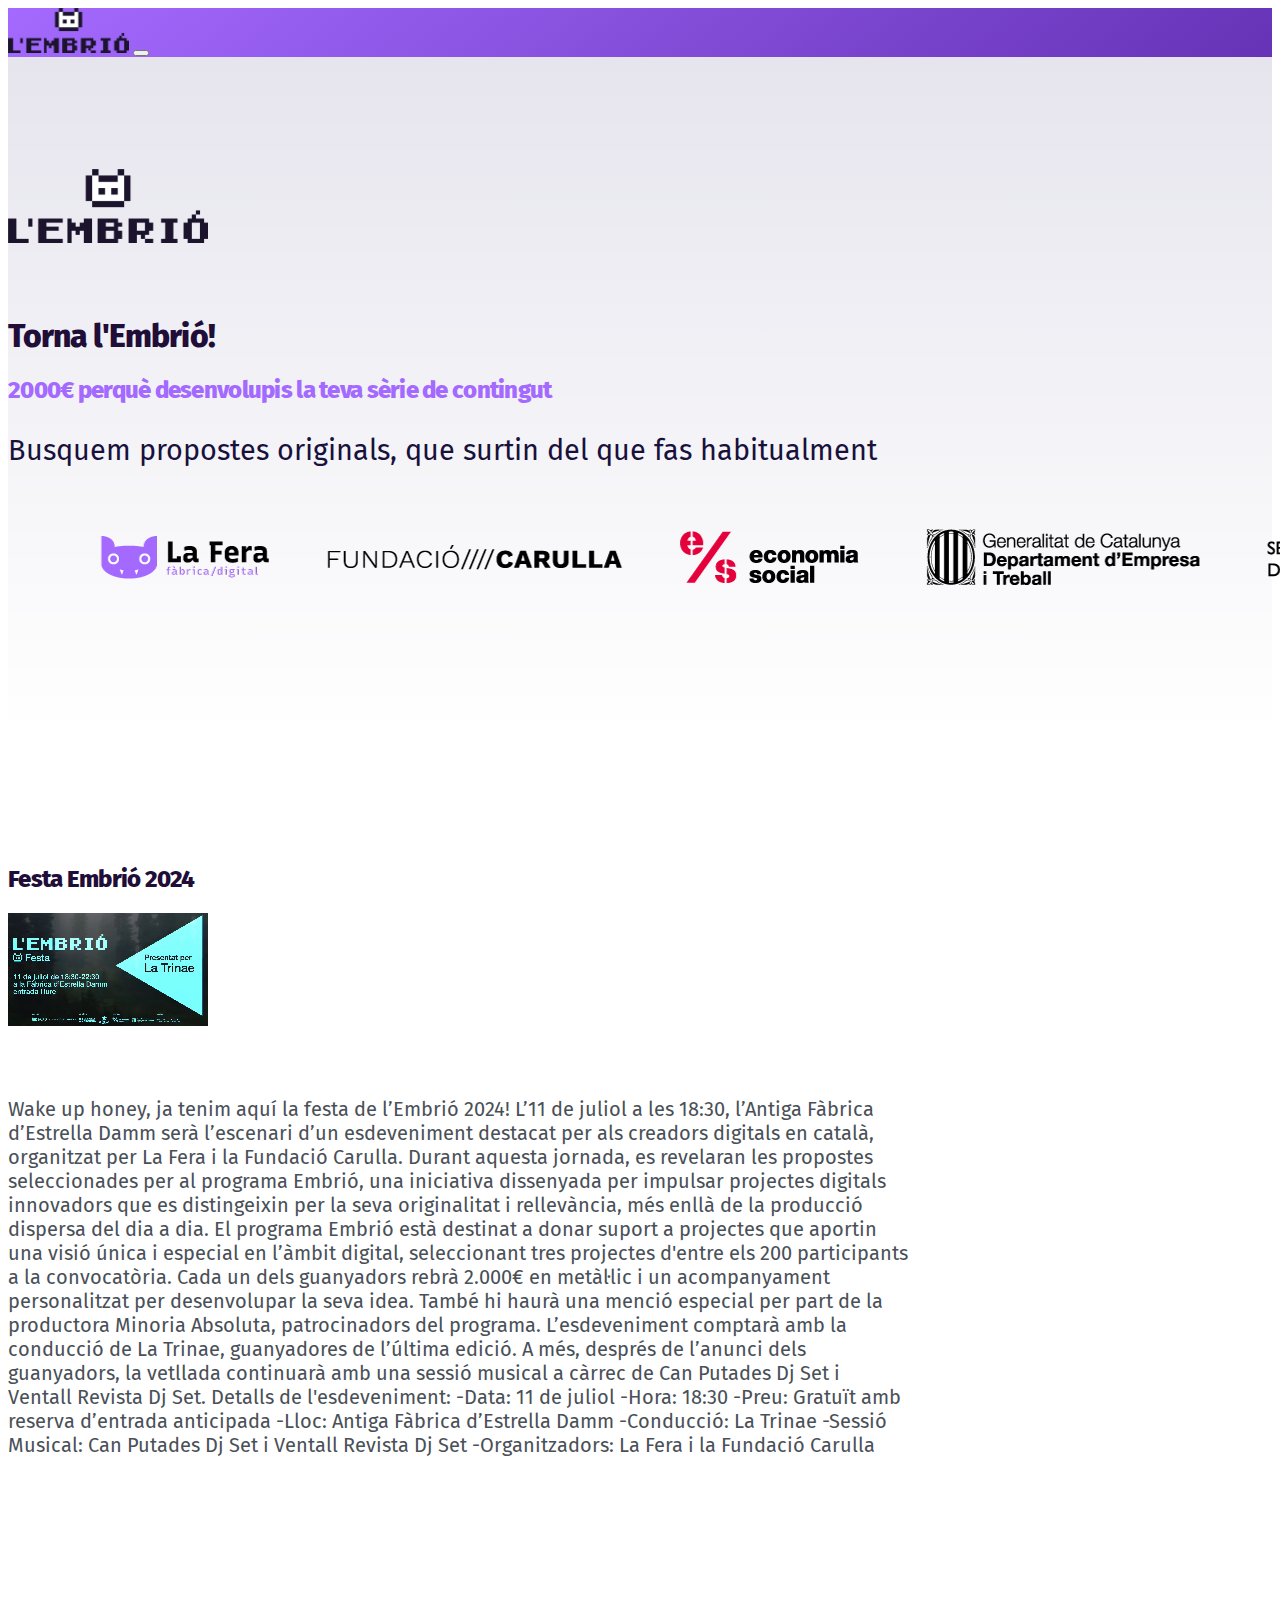
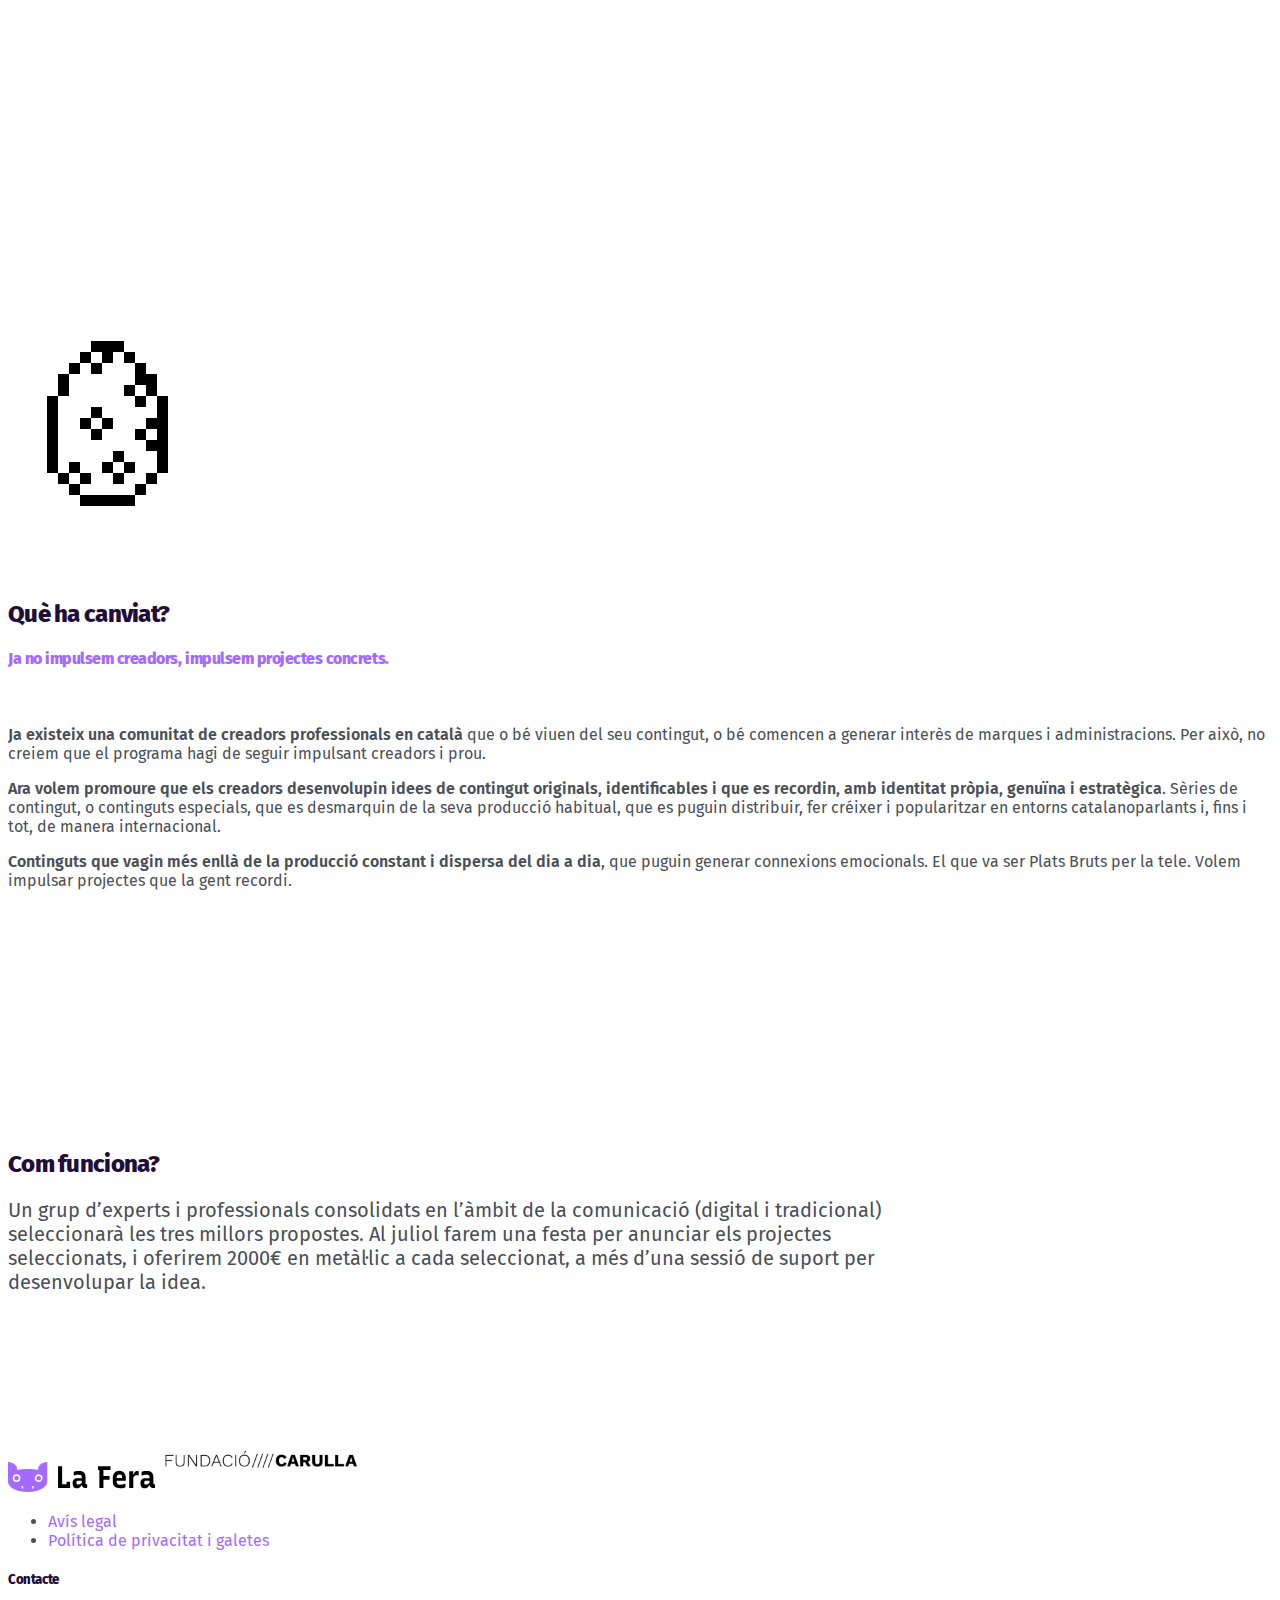
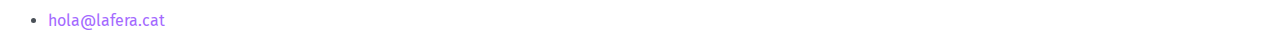
==== index.html @ f9d46b90 "Update index.html" ====
<!doctype html>
<html lang="ca">
  <head>
    <meta charset="utf-8">
    <meta name="viewport" content="width=device-width, initial-scale=1, shrink-to-fit=no">
    <meta name="description" content="Converteix-te en un creador de continguts professional">
    <title>L'Embrió</title>
    <link href="https://cdn.jsdelivr.net/npm/bootstrap@5.1.1/dist/css/bootstrap.min.css" rel="stylesheet" integrity="sha384-F3w7mX95PdgyTmZZMECAngseQB83DfGTowi0iMjiWaeVhAn4FJkqJByhZMI3AhiU" crossorigin="anonymous">
    
    <link rel="icon" type="image/x-icon" href="favicon.png">
    
    <!-- Twitter -->
    <meta name="twitter:card" content="summary_large_image">
    <meta name="twitter:creator" content="@laferacat">
    <meta name="twitter:title" content="L'Embrió">
    <meta name="twitter:description" content="Tens una idea de contingut?">
    <meta name="twitter:image" content="https://embrio.cat/embrio-social.jpg">
    <!-- Facebook -->
    <meta property="og:title" content="L'Embrió">
    <meta property="og:description" content="Tens una idea de contingut?">
    <meta property="og:type" content="website">
    <meta property="og:image" content="https://embrio.cat/embrio-social.jpg">
    <meta property="og:image:secure_url" content="https://embrio.cat/embrio-social.jpg">
    <meta property="og:image:type" content="image/png">
    <meta property="og:image:width" content="1200">
    <meta property="og:image:height" content="630">
    <link rel="preconnect" href="https://fonts.googleapis.com">
    <link rel="preconnect" href="https://fonts.gstatic.com" crossorigin>
    <link href="https://fonts.googleapis.com/css2?family=Fira+Sans:ital,wght@0,400;0,700;0,800;1,300&display=swap" rel="stylesheet">
    <head>
      <link rel="stylesheet" href="fera.css">
    </head>
  </head>
  <body>
    <nav class="navbar navbar-expand-lg navbar-dark bg-primary">
      <div class="container">
        <a class="navbar-brand" href="#"><img src="logo-embrio-1.png"/></a>
        <button class="navbar-toggler d-none" type="button" data-bs-toggle="collapse" data-bs-target="#navbarSupportedContent" aria-controls="navbarSupportedContent" aria-expanded="false" aria-label="Toggle navigation">
        <span class="navbar-toggler-icon"></span>
        </button>
        <div class="collapse navbar-collapse" id="navbarSupportedContent">
        </div>
      </div>
    </nav>





<section class="jumbe">
  <div class="container">
    
    <div class="row">
      
      <div class="col-md-8 offset-md-2 text-center">
        <img src="logo-embrio-1.png" style="max-width:200px;margin-bottom:3rem" alt="">
        <h1 class="mb-4 display-4">Torna l'Embrió!</h1>
        <h2><span class="text-primary">2000€ perquè desenvolupis la teva sèrie de contingut</span></h2>
        <p class="lead mt-3 mb-5 text-muted" style="font-size:1.8rem !important">Busquem propostes originals, que surtin del que fas habitualment</p>
        <div class="mb-5">
        </div>

    
  </div>
</div>




        <div class="row align-items-center text-center mt-5" style="max-width:1200px; margin: 0 auto">

<img src="logos-sub.png">

    </div>









</div>
</section>


<section>
      <div class="container" style="max-width: 900px;">
        <h2 class="mb-4">Festa Embrió 2024</h2>
          <div class="row">
        <video src="embrio169.mp4" style="max-width:200px;margin-bottom:3rem" alt=""></video>
        <p class="mb-5 lead">Wake up honey, ja tenim aquí la festa de l’Embrió 2024! 
L’11 de juliol a les 18:30, l’Antiga Fàbrica d’Estrella Damm serà l’escenari d’un esdeveniment destacat per als creadors digitals en català, organitzat per La Fera i la Fundació Carulla. Durant aquesta jornada, es revelaran les propostes seleccionades per al programa Embrió, una iniciativa dissenyada per impulsar projectes digitals innovadors que es distingeixin per la seva originalitat i rellevància, més enllà de la producció dispersa del dia a dia. 
El programa Embrió està destinat a donar suport a projectes que aportin una visió única i especial en l’àmbit digital, seleccionant tres projectes d'entre els 200 participants a la convocatòria. Cada un dels guanyadors rebrà 2.000€ en metàl·lic i un acompanyament personalitzat per desenvolupar la seva idea. També hi haurà una menció especial per part de la productora Minoria Absoluta, patrocinadors del programa.
L’esdeveniment comptarà amb la conducció de La Trinae, guanyadores de l’última edició. A més, després de l’anunci dels guanyadors, la vetllada continuarà amb una sessió musical a càrrec de Can Putades Dj Set i Ventall Revista Dj Set.
Detalls de l'esdeveniment:

-Data: 11 de juliol
-Hora: 18:30
-Preu: Gratuït amb reserva d’entrada anticipada
-Lloc: Antiga Fàbrica d’Estrella Damm
-Conducció: La Trinae
-Sessió Musical: Can Putades Dj Set i Ventall Revista Dj Set
-Organitzadors: La Fera i la Fundació Carulla</p>
        <p class="mb-5 lead">
          <!-- Widget detall event - Festa Embrió 2024 - Entrapolis.com -->
<iframe id="fa_iframe_events" width="100%" height="auto" src="https://www.entrapolis.com/entrades/festa-embrio-2024/widget" frameborder="0" allowfullscreen></iframe>
<script src="https://www.entrapolis.com/resources/js/events.js" type="text/javascript"></script>
<!-- / Widget detall event - Festa Embrió 2024 - Entrapolis.com -->
          
        </p>

      </div>
 
    </section>





    <section class="bg-light" id="creadors">
      <div class="container">
<div class="row">
  
<div class="col-md-8 offset-md-2 text-center">
  


 <img src="ou-fer.gif" style="max-width:200px;margin-bottom:3rem" alt="">
            <h2 class="mb-4">Què ha canviat?</h2>
<h4 class="text-primary mb-4">Ja no impulsem creadors, impulsem projectes concrets.</h4>
       


<img src="animacio.gif" alt="">


<p><strong>Ja existeix una comunitat de creadors professionals en català</strong> que o bé viuen del seu contingut, o bé comencen a generar interès de marques i administracions. Per això, no creiem que el programa hagi de seguir impulsant creadors i prou. </p>
<p><strong>Ara volem promoure que els creadors desenvolupin idees de contingut originals, identificables i que es recordin, amb identitat pròpia, genuïna i estratègica</strong>. Sèries de contingut, o continguts especials, que es desmarquin de la seva producció habitual, que es puguin distribuir, fer créixer i popularitzar en entorns catalanoparlants i, fins i tot, de manera internacional. </p>
<p><strong>Continguts que vagin més enllà de la producció constant i dispersa del dia a dia</strong>, que puguin generar connexions emocionals. El que va ser Plats Bruts per la tele. Volem impulsar projectes que la gent recordi.</p>



</div>


</div>
       
        
      </div>
    </section>
    
    <section>
      <div class="container" style="max-width: 900px;">
        <h2 class="mb-4">Com funciona?</h2>
        <p class="mb-5 lead">Un grup d’experts i professionals consolidats en l’àmbit de la comunicació (digital i tradicional) seleccionarà les tres millors propostes. Al juliol farem una festa per anunciar els projectes seleccionats, i oferirem 2000€ en metàl·lic a cada seleccionat, a més d’una sessió de suport per desenvolupar la idea.  </p>


      </div>
    </section>

  <footer class="bd-footer py-5">
    <div class="container py-5">
      <div class="row">
        <div class="col-lg-3 mb-5 mb-md-0 text-center text-md-start">
          <a class="d-inline-flex align-items-center mb-2 link-dark text-decoration-none" href="/" aria-label="Bootstrap">
            <img src="logo-la-fera-2-colors.svg" style="height:30px" class="mb-0" alt="">
          </a>
          <a href="https://fundaciocarulla.cat/"><img style="max-width:200px" src="logo-fundacio-carulla.png"></a>
          <ul class="list-unstyled small text-muted ">
            <li class="mb-1 small"><a href="/avis-legal">Avís legal</a></li>
            <li class="mb-0 small"><a href="/politica-privacitat">Política de privacitat i galetes</a></li>
            
          </ul>
        </div>
        
        <div class="col-lg-3 offset-md-6 mb-3 text-center text-md-start">
          <h5 class="mb-3">Contacte</h5>
          <ul class="list-unstyled">
            <li class="mb-2"><i class="fas fa-envelope me-2 text-primary"></i> <a href="mailto:hola@lafera.cat">hola@lafera.cat</a></li>
            
          </ul>
        </div>
      </div>
    </div>
  </footer>
  <script src="https://kit.fontawesome.com/81e0a0ef79.js" crossorigin="anonymous"></script>
  <script src="https://unpkg.com/@lottiefiles/lottie-player@latest/dist/lottie-player.js"></script>
  <script>
  function generate_token(length){
  var a = "ABCDEFGHIJKLMNOPQRSTUVWXYZ1234567890".split("");
  var b = [];
  for (var i=0; i<length; i++) {
  var j = (Math.random() * (a.length-1)).toFixed(0);
  b[i] = a[j];
  }
  return b.join("");
  }
  lel = generate_token(8);
  document.getElementById("token").value = generate_token(8);
  console.log(lel)
  </script>
<script src="https://cdn.jsdelivr.net/npm/js-cookie@3.0.1/dist/js.cookie.min.js"></script>

</body>
</html>
---- fera.css ----
a{
      text-decoration: none;
    }

.bg-primary{
background: rgb(164,106,255);
background: linear-gradient(141deg, rgba(164,106,255,1) 0%, rgba(102,51,182,1) 100%);
}
.btn-primary{background: #a46aff !important; border-color: #a46aff;}
.text-primary{
color: #a46aff !important
}



p.lead{font-size: 1.25rem !important}
strong {
    font-weight: 600;
}


textarea.form-control {
    height: 100px !important;
}

form label {
    color: #41464b;
    font-weight: 500;
}

.primavera{max-width: 300px;}

.btn-fera {
    background: #a46aff;
    font-weight: bold;
    color: #fff;
    font-size: 1.6rem;
    border-radius: 0.9rem;
    border-bottom: 8px solid #000;
}

.btn-fera.btn-sm {
    font-size: 0.9rem;
    border: 0;
    border-bottom: 4px solid #000;
    border-radius: 0.4rem;
}


.avatar.avatar-xlg {
    width: 6rem;
    height: 6rem;
}

.avatar {
    flex-shrink: 0;
    width: 3rem;
    height: 3rem;
    border-radius: 50%;
}

a{color: #a46aff}

.navbar-brand img {
    height: 45px;
}


ul.llista li {
    font-size: 1.2rem;
    margin-bottom: 1rem;
}


ul.llista {
    background: #f0f0f0;
    padding: 3rem 4rem;
    margin-top: 3rem;
}


.btn-lg {
    padding: 1rem 1.6rem;
    font-size: 1.1rem;
    border-radius: 0;
}


.ovipar {
    margin-top: -15rem;
    margin-bottom: 2rem;
}

    body {
    font-family: 'Fira Sans';
    font-weight: 400;
    color: #495057;
    }
    h1,h2,h3,h4,h5,h6{
    font-weight: 800 !important;
    font-family: 'Fira Sans';
    letter-spacing: -.03em;
    color: #200e38;
    }
    section{padding: 7rem 0rem}

 .form-control {
    height: 3rem;
    border-radius: 0.2rem;
    background-color: #f8f9fa;
    border: 1px solid #dbdbdb;
}

select.form-control{

background-image: url("data:image/svg+xml,%3csvg xmlns='http://www.w3.org/2000/svg' viewBox='0 0 16 16'%3e%3cpath fill='none' stroke='%23343a40' stroke-linecap='round' stroke-linejoin='round' stroke-width='2' d='M2 5l6 6 6-6'/%3e%3c/svg%3e");
    background-repeat: no-repeat;
    background-position: right 0.75rem center;
        background-size: 16px 12px;
}

    .custom-control-label {
    position: relative;
    margin-bottom: 0;
    vertical-align: top;
    font-size: 0.8rem;
    line-height: 1.7;
    }

    .imatge{
      background: url(https://media-edg.barcelona.cat/wp-content/uploads/2018/11/26135229/fabrica-gran.jpg);background-position: center;background-size: cover;
    }


.taula>:not(caption)>*>* {
    padding: 1.4rem 1.2rem;
    background-color: var(--bs-table-bg);
    border-bottom-width: 1px;
    box-shadow: inset 0 0 0 9999px var(--bs-table-accent-bg);
    font-size: 1rem;
}
.jumbe{
    background: linear-gradient(180deg, rgba(255, 255, 255, 0) 0%, #FFFFFF 100%), rgb(172 170 200 / 30%);/*      background: url('background-test.jpg');background-position: center;background-size: cover;
*/
}




.jumbe p.lead{

    color: rgba(24,17,60,1);
}


lottie-player.fabri {
 max-width: 320px;
margin: 0 auto}


    @media (max-width: 768px) {


        section#inscriure {
    padding: 5rem 0;
}


#inscriure .col-md-8.offset-md-2 {
    margin: 0 !important
}


.navbar-brand {

    margin: 0 auto;

}

p.lead {
    font-size: 1.15rem !important;
}


lottie-player.fabri {
    padding: 4rem;
}

 
.jumbe{

    padding-left: 2rem;
    padding-right: 2rem;
}

.imatge{
  height: 50vh;
}


.taula>:not(caption)>*>* {

    font-size: 0.8rem;
}


    section{padding: 5rem 1.5rem}
    .scroller.row {
    overflow: auto;
    white-space: nowrap;
    display: block;
    margin-bottom: -2rem;
    }
    .scroller>div {
    display: inline-block;
    white-space: initial;
    width: 75%;
    padding-bottom: 2rem;
    }
    }

 @media (min-width: 980px) {

.align-items-stretch .card {
    height: 100%;
}

}
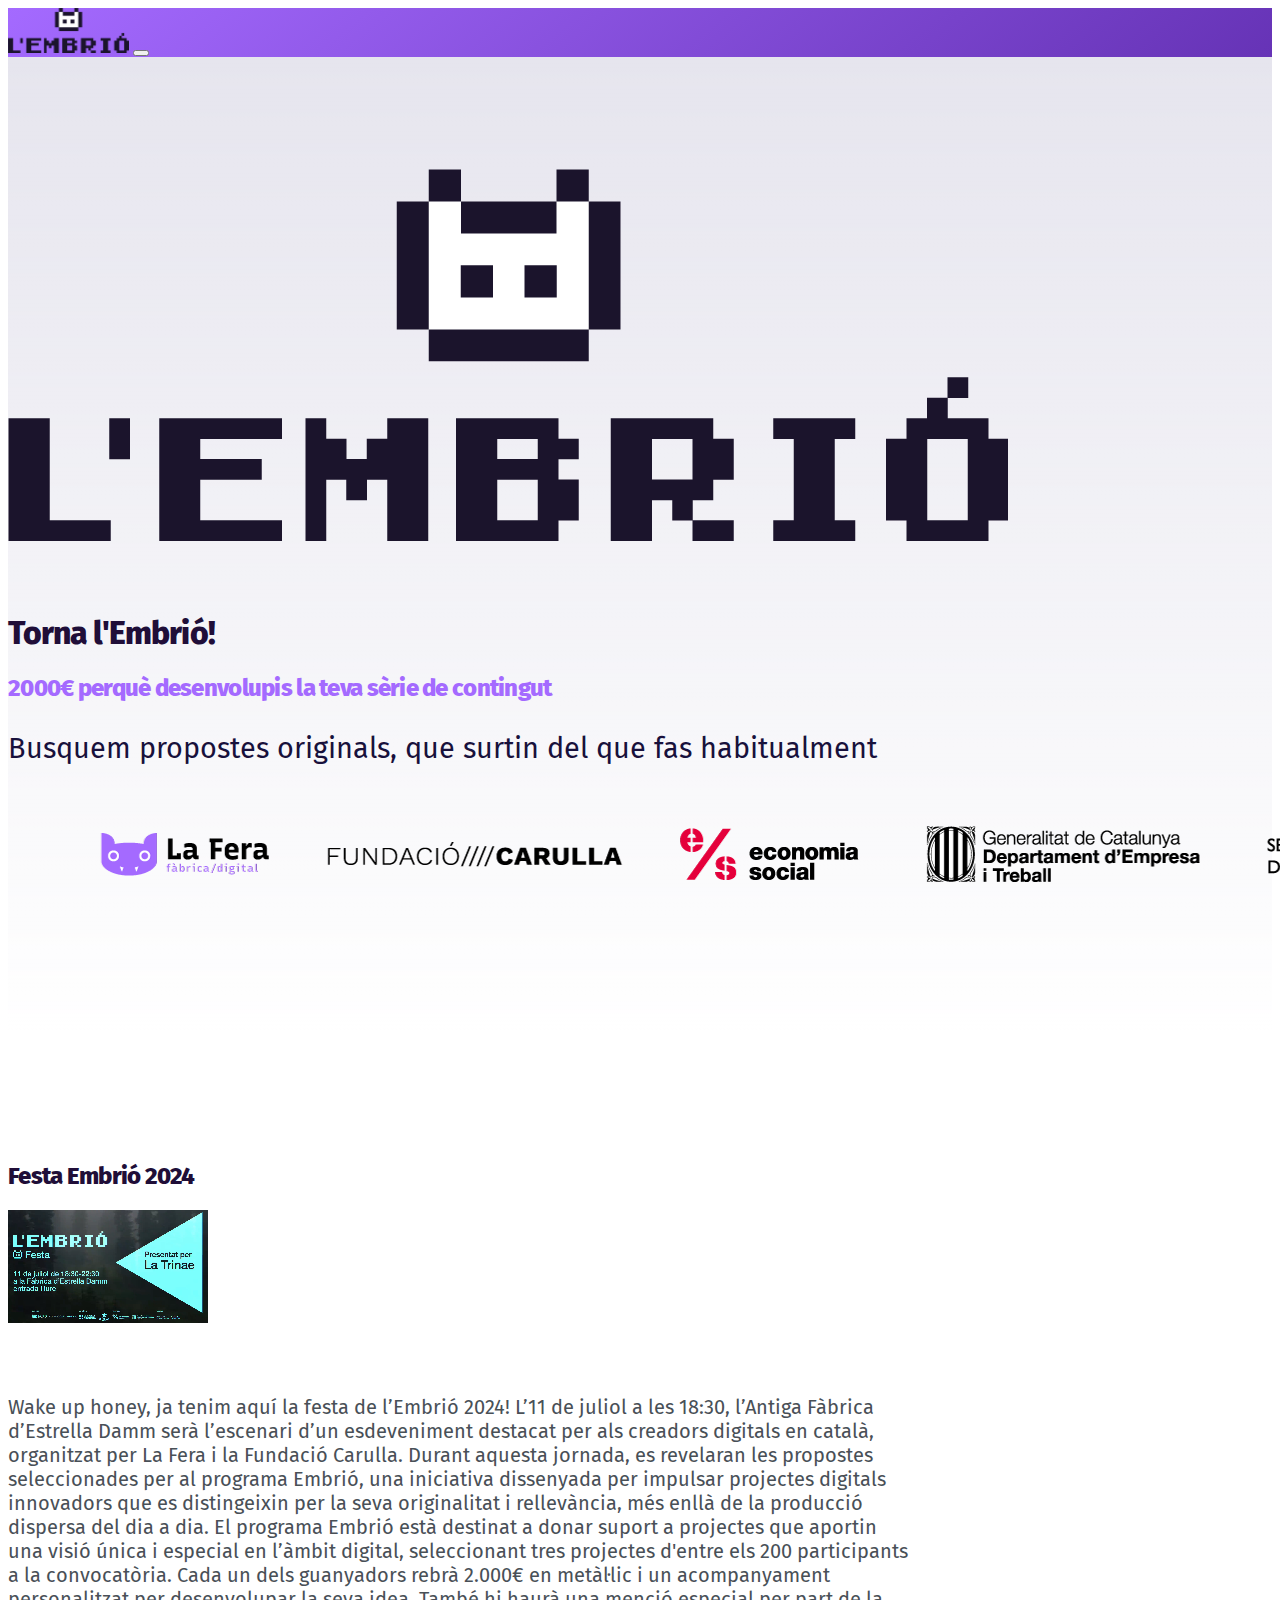
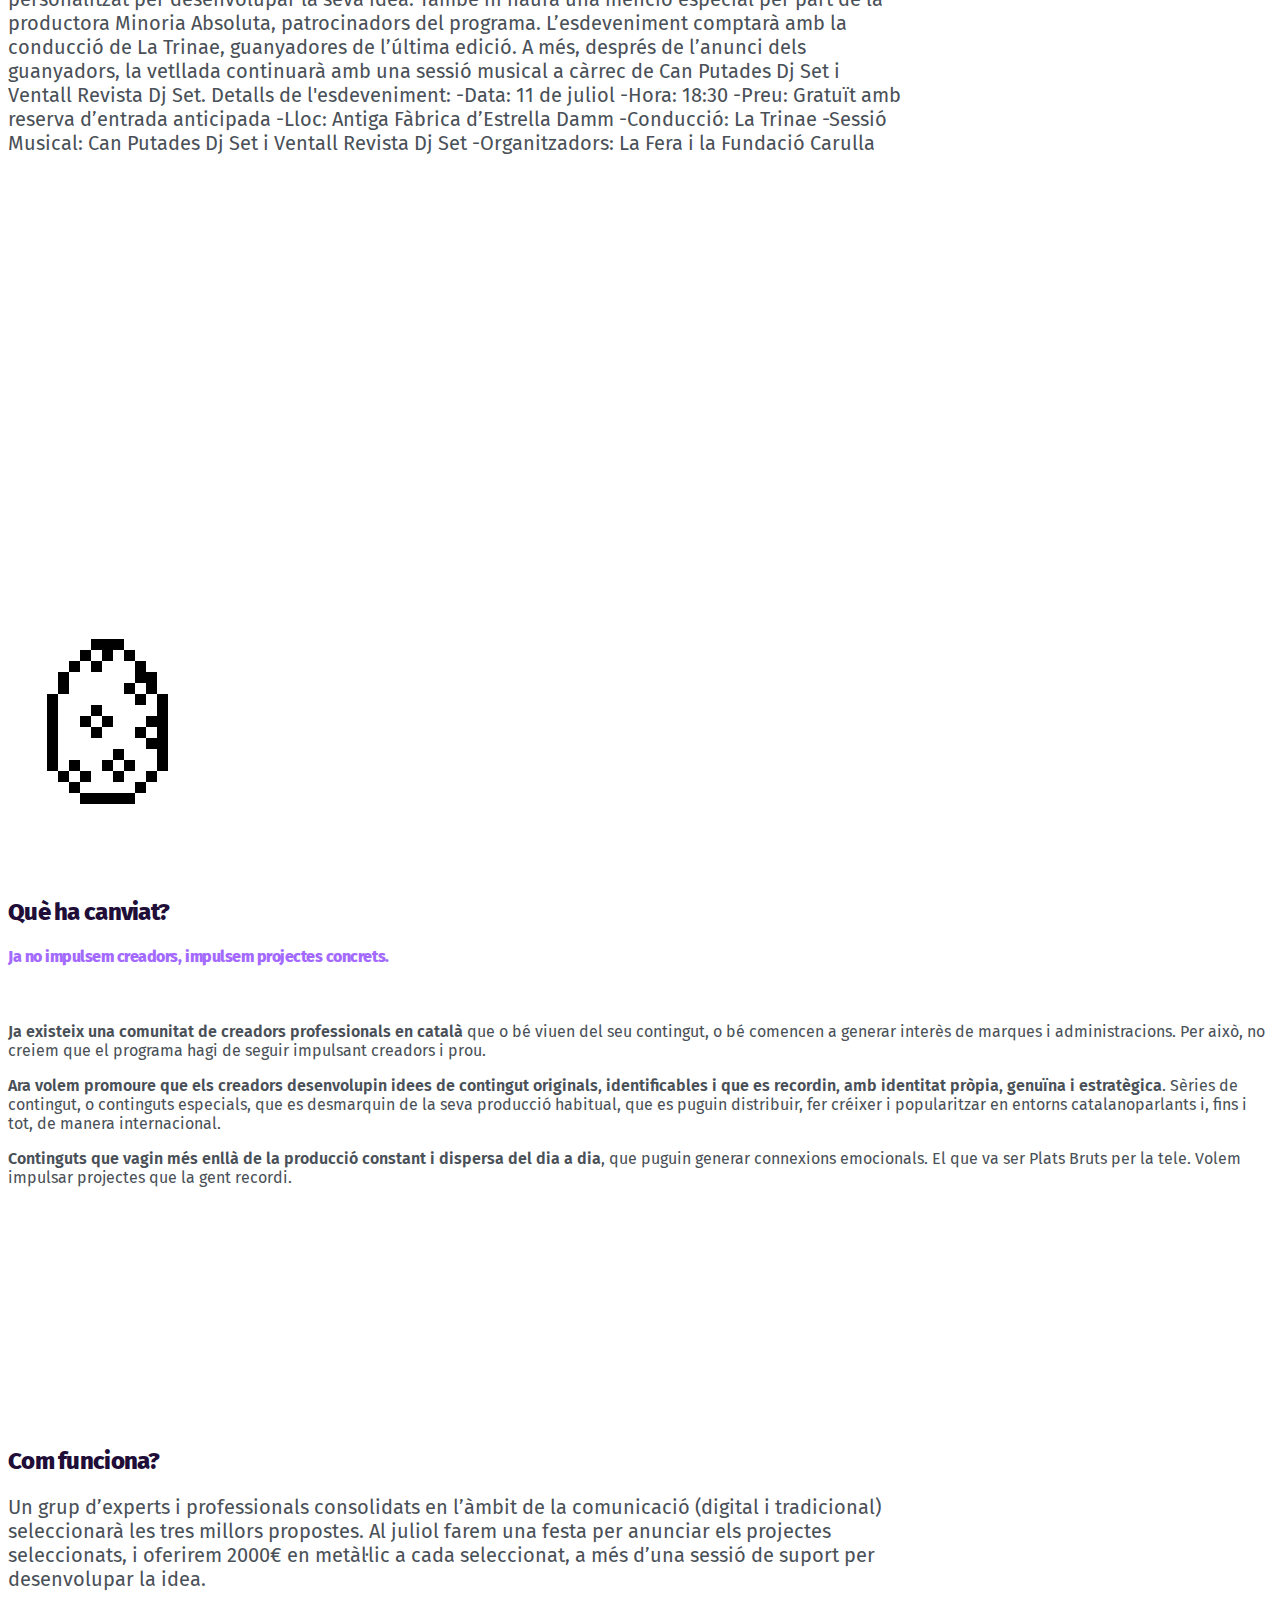
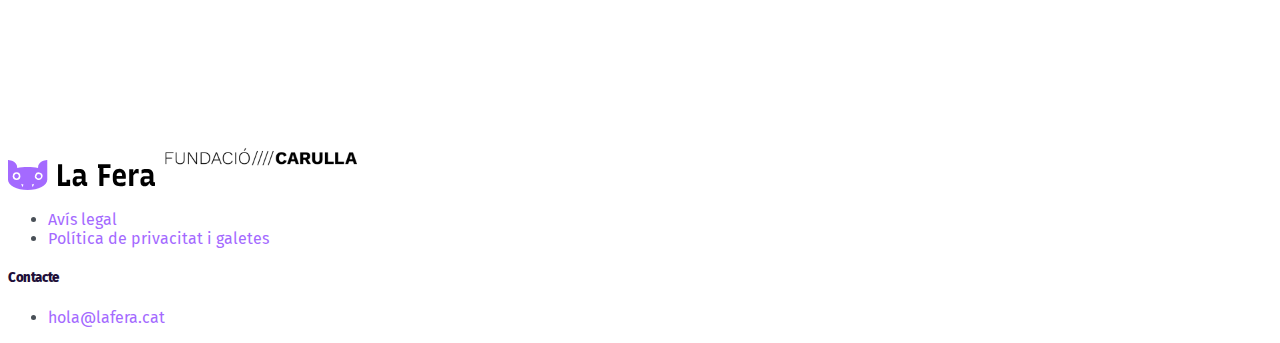
==== commit 7422a3d6: "Update index.html" ====
--- a/index.html
+++ b/index.html
@@ -53,7 +53,7 @@
     <div class="row">
       
       <div class="col-md-8 offset-md-2 text-center">
-        <img src="logo-embrio-1.png" style="max-width:200px;margin-bottom:3rem" alt="">
+        <img src="logo-embrio-1.png" style="max-width:1080px;margin-bottom:3rem" alt="">
         <h1 class="mb-4 display-4">Torna l'Embrió!</h1>
         <h2><span class="text-primary">2000€ perquè desenvolupis la teva sèrie de contingut</span></h2>
         <p class="lead mt-3 mb-5 text-muted" style="font-size:1.8rem !important">Busquem propostes originals, que surtin del que fas habitualment</p>
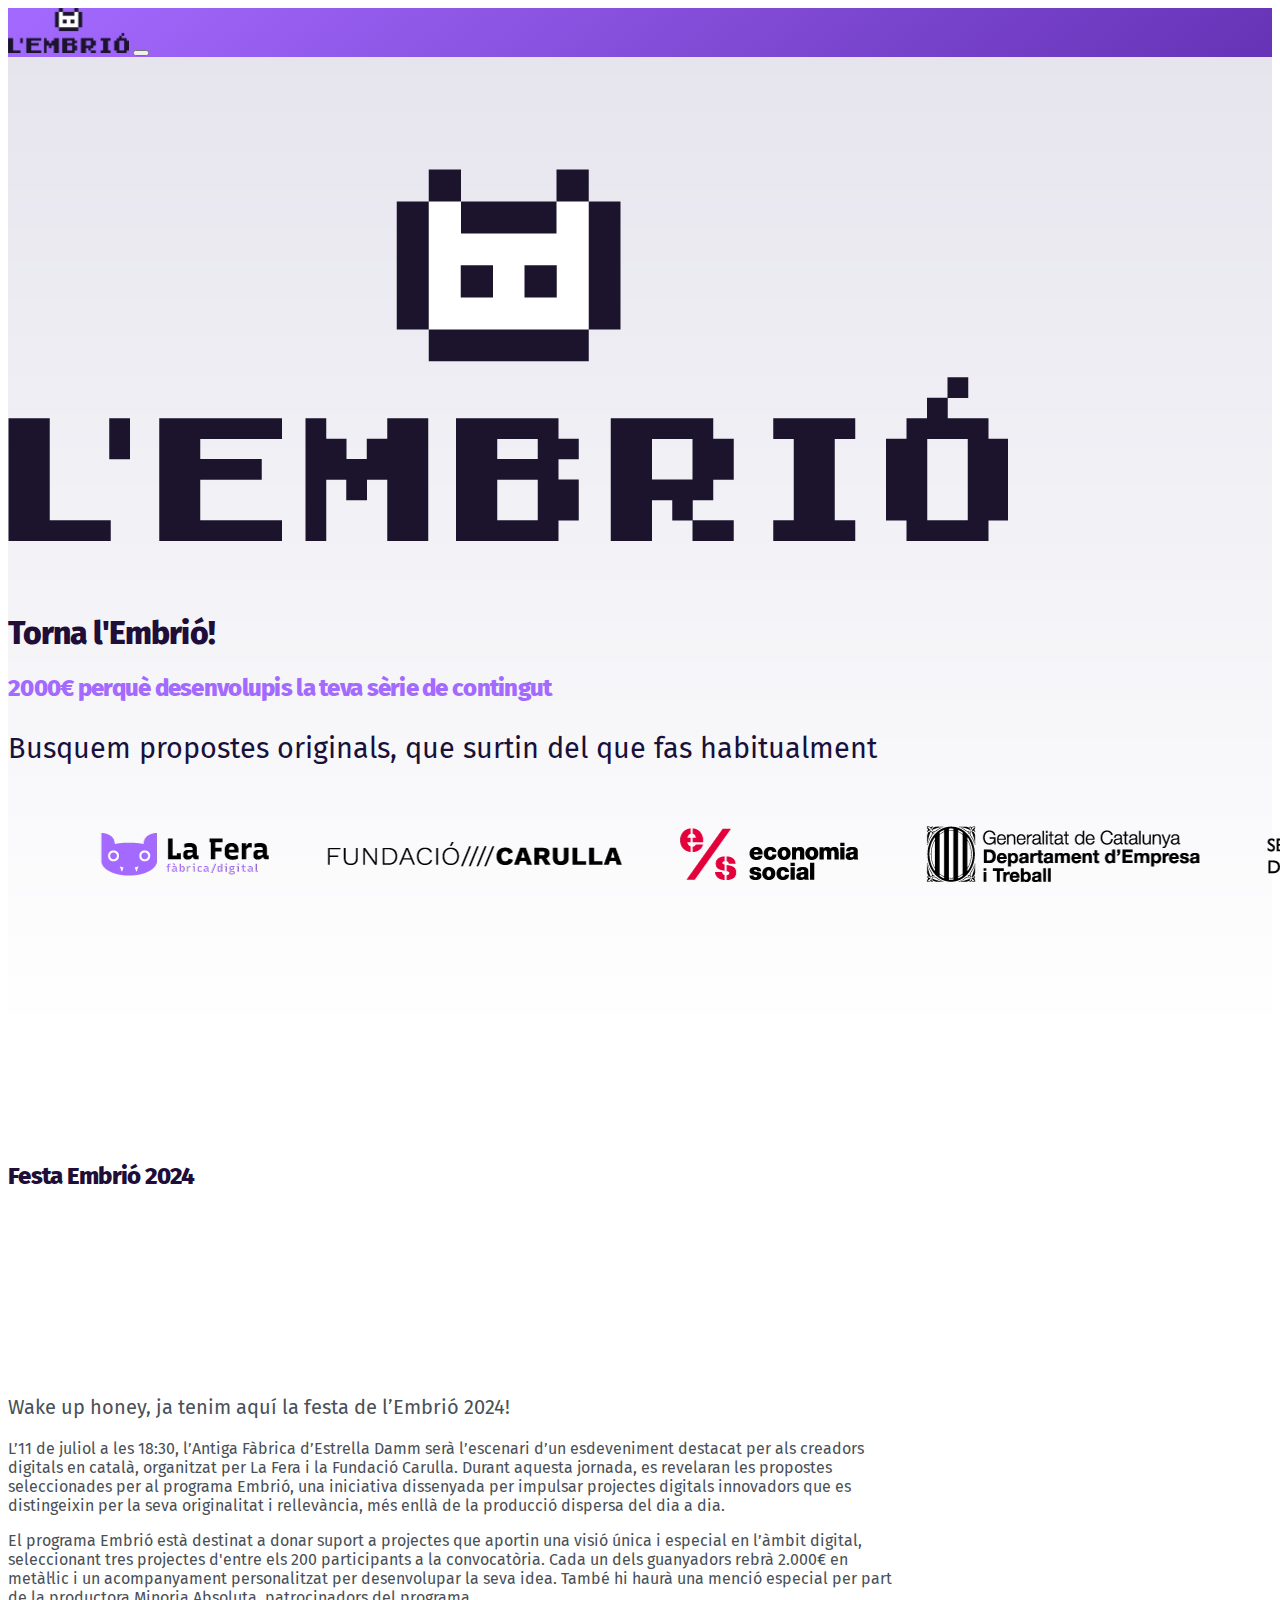
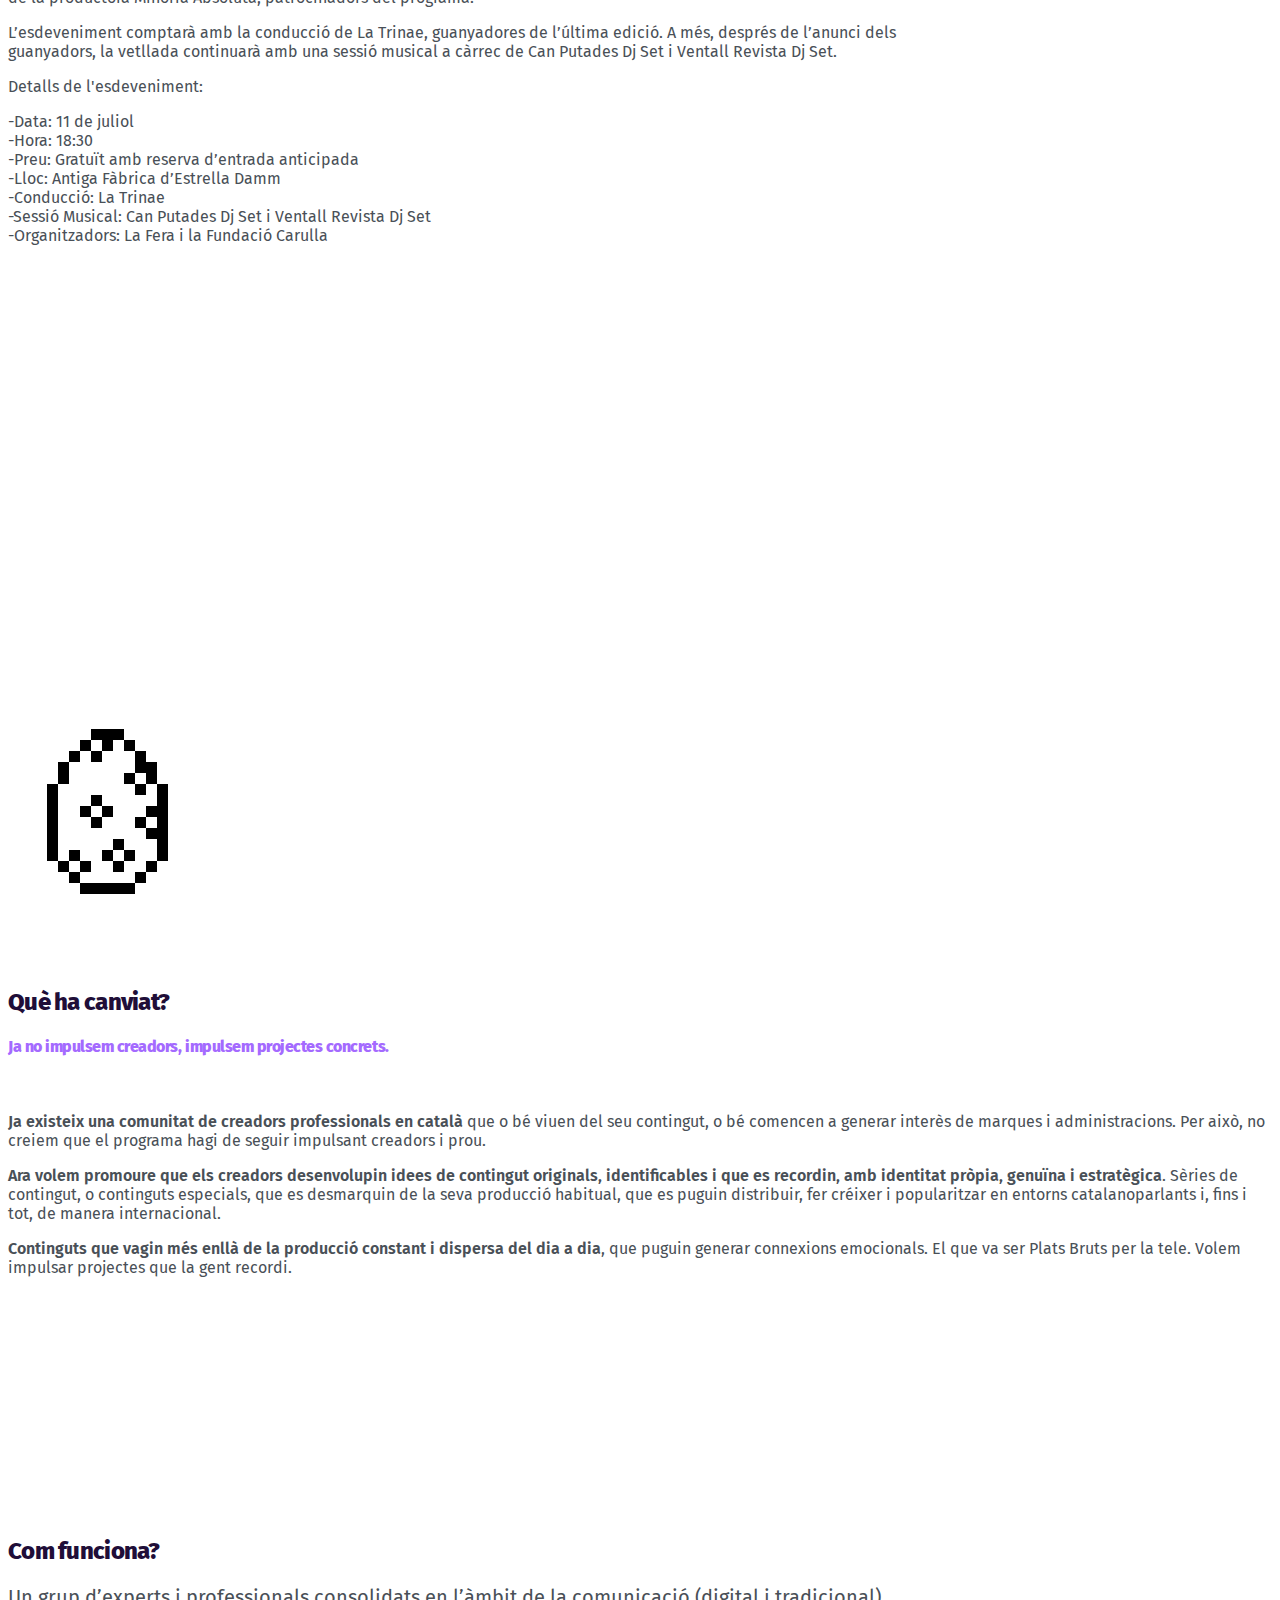
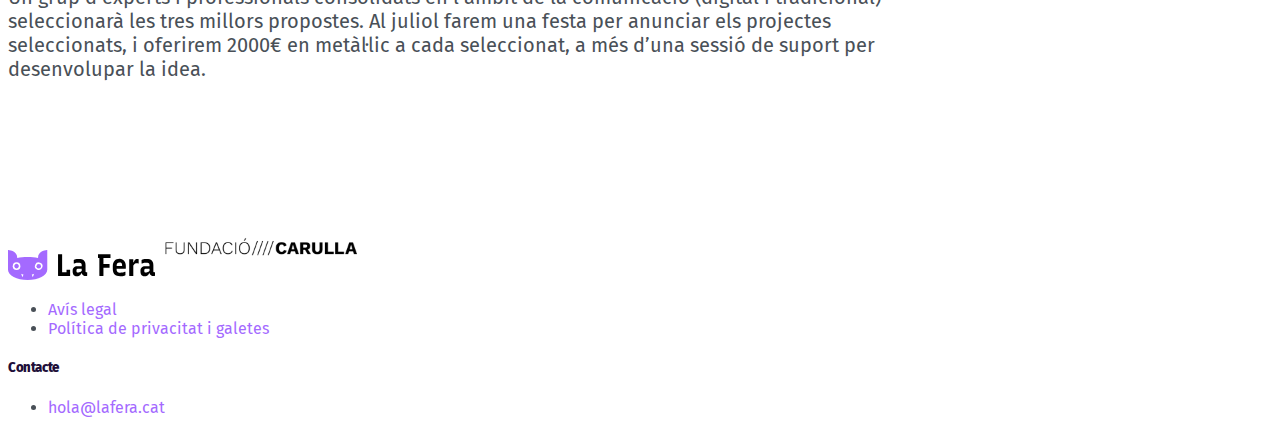
==== commit 73407a05: "Update index.html" ====
--- a/index.html
+++ b/index.html
@@ -64,45 +64,28 @@
   </div>
 </div>
 
-
-
-
         <div class="row align-items-center text-center mt-5" style="max-width:1200px; margin: 0 auto">
-
 <img src="logos-sub.png">
-
     </div>
-
-
-
-
-
-
-
-
-
 </div>
 </section>
-
-
 <section>
       <div class="container" style="max-width: 900px;">
         <h2 class="mb-4">Festa Embrió 2024</h2>
-          <div class="row">
-        <video src="embrio169.mp4" style="max-width:200px;margin-bottom:3rem" alt=""></video>
-        <p class="mb-5 lead">Wake up honey, ja tenim aquí la festa de l’Embrió 2024! 
-L’11 de juliol a les 18:30, l’Antiga Fàbrica d’Estrella Damm serà l’escenari d’un esdeveniment destacat per als creadors digitals en català, organitzat per La Fera i la Fundació Carulla. Durant aquesta jornada, es revelaran les propostes seleccionades per al programa Embrió, una iniciativa dissenyada per impulsar projectes digitals innovadors que es distingeixin per la seva originalitat i rellevància, més enllà de la producció dispersa del dia a dia. 
-El programa Embrió està destinat a donar suport a projectes que aportin una visió única i especial en l’àmbit digital, seleccionant tres projectes d'entre els 200 participants a la convocatòria. Cada un dels guanyadors rebrà 2.000€ en metàl·lic i un acompanyament personalitzat per desenvolupar la seva idea. També hi haurà una menció especial per part de la productora Minoria Absoluta, patrocinadors del programa.
-L’esdeveniment comptarà amb la conducció de La Trinae, guanyadores de l’última edició. A més, després de l’anunci dels guanyadors, la vetllada continuarà amb una sessió musical a càrrec de Can Putades Dj Set i Ventall Revista Dj Set.
-Detalls de l'esdeveniment:
+          <div class="row"> <video src="embrio169.mp4" style="max-width:200px;margin-bottom:3rem" alt=""></video> </div>
+       <div> <p class="mb-5 lead">Wake up honey, ja tenim aquí la festa de l’Embrió 2024!</p>
+<p>L’11 de juliol a les 18:30, l’Antiga Fàbrica d’Estrella Damm serà l’escenari d’un esdeveniment destacat per als creadors digitals en català, organitzat per La Fera i la Fundació Carulla. Durant aquesta jornada, es revelaran les propostes seleccionades per al programa Embrió, una iniciativa dissenyada per impulsar projectes digitals innovadors que es distingeixin per la seva originalitat i rellevància, més enllà de la producció dispersa del dia a dia.</p> 
+<p>El programa Embrió està destinat a donar suport a projectes que aportin una visió única i especial en l’àmbit digital, seleccionant tres projectes d'entre els 200 participants a la convocatòria. Cada un dels guanyadors rebrà 2.000€ en metàl·lic i un acompanyament personalitzat per desenvolupar la seva idea. També hi haurà una menció especial per part de la productora Minoria Absoluta, patrocinadors del programa.</p>
+<p>L’esdeveniment comptarà amb la conducció de La Trinae, guanyadores de l’última edició. A més, després de l’anunci dels guanyadors, la vetllada continuarà amb una sessió musical a càrrec de Can Putades Dj Set i Ventall Revista Dj Set.</p>
+<p></p>Detalls de l'esdeveniment:</p>
+<li>-Data: 11 de juliol</li>
 
--Data: 11 de juliol
--Hora: 18:30
--Preu: Gratuït amb reserva d’entrada anticipada
--Lloc: Antiga Fàbrica d’Estrella Damm
--Conducció: La Trinae
--Sessió Musical: Can Putades Dj Set i Ventall Revista Dj Set
--Organitzadors: La Fera i la Fundació Carulla</p>
+<li>-Hora: 18:30</li>
+<li>-Preu: Gratuït amb reserva d’entrada anticipada</li>
+<li>-Lloc: Antiga Fàbrica d’Estrella Damm</li>
+<li>-Conducció: La Trinae</li>
+<li>-Sessió Musical: Can Putades Dj Set i Ventall Revista Dj Set</li>
+<li>-Organitzadors: La Fera i la Fundació Carulla</li></p>
         <p class="mb-5 lead">
           <!-- Widget detall event - Festa Embrió 2024 - Entrapolis.com -->
 <iframe id="fa_iframe_events" width="100%" height="auto" src="https://www.entrapolis.com/entrades/festa-embrio-2024/widget" frameborder="0" allowfullscreen></iframe>
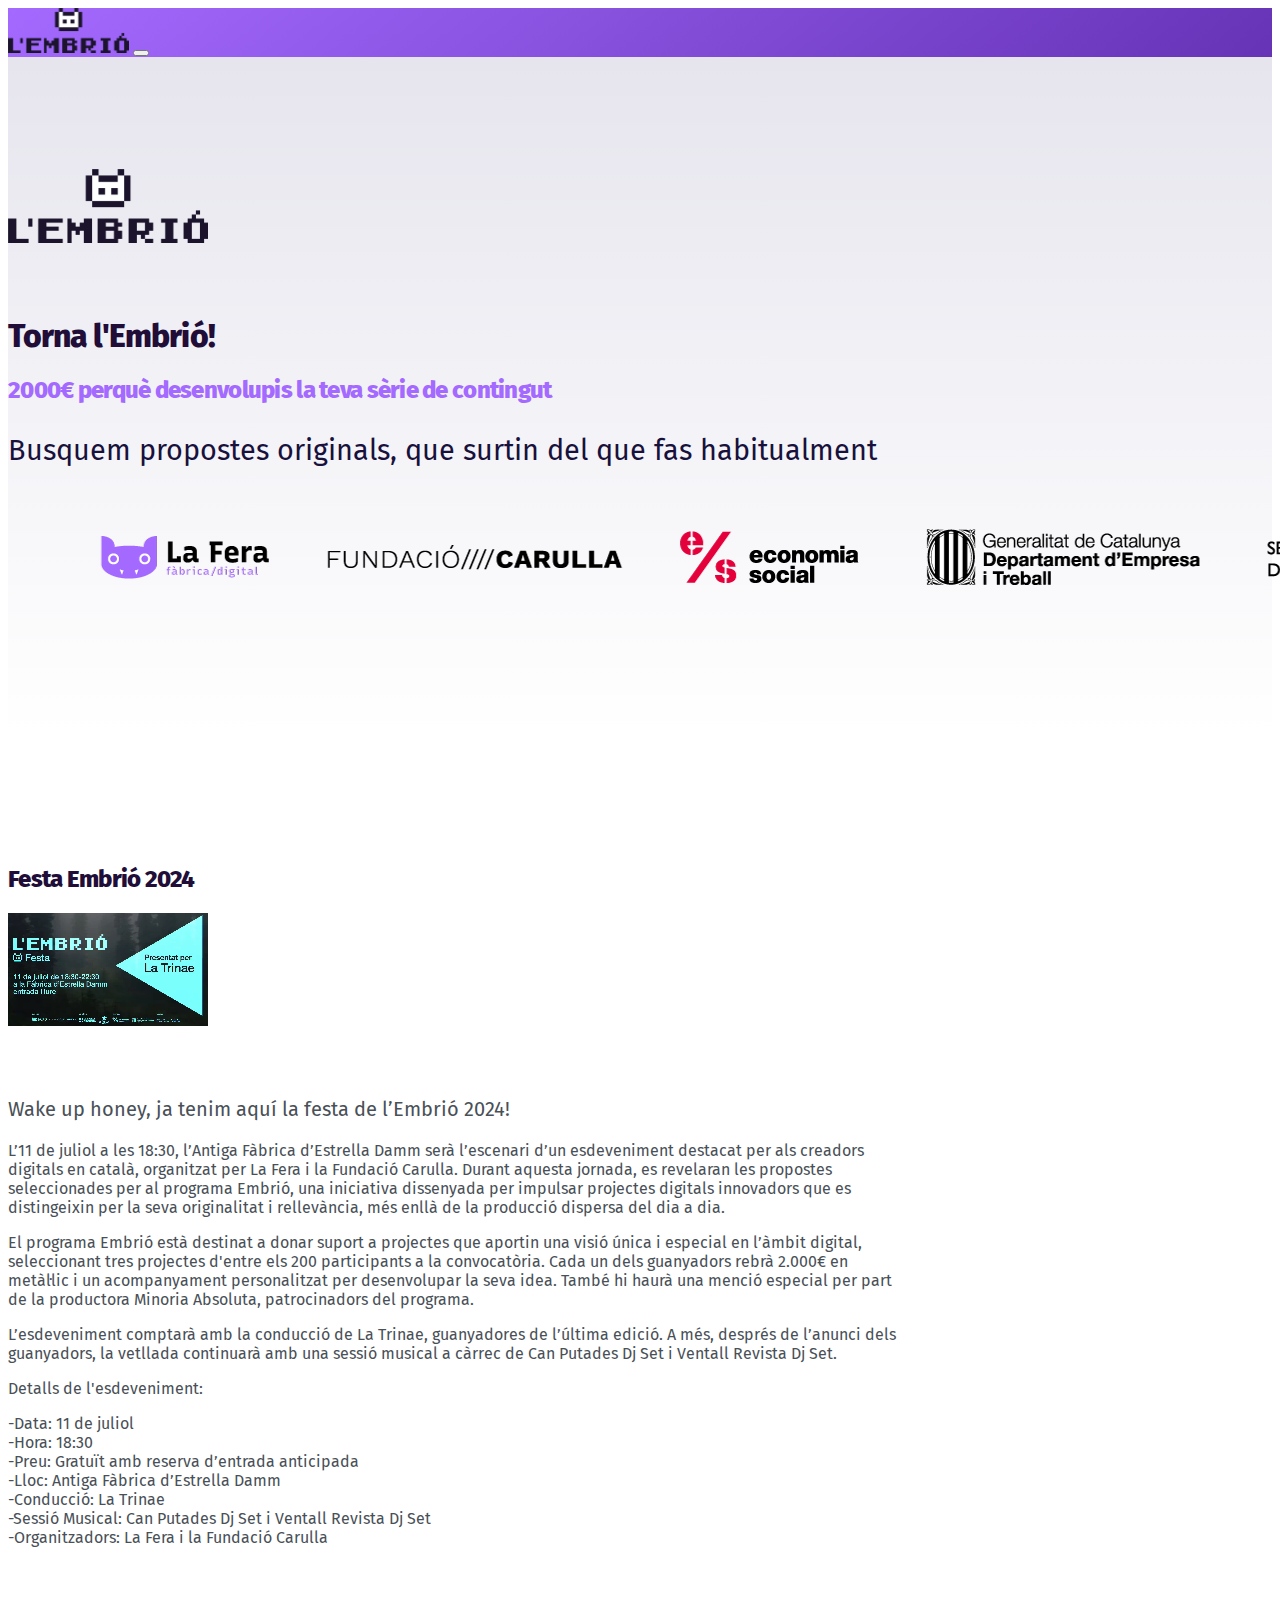
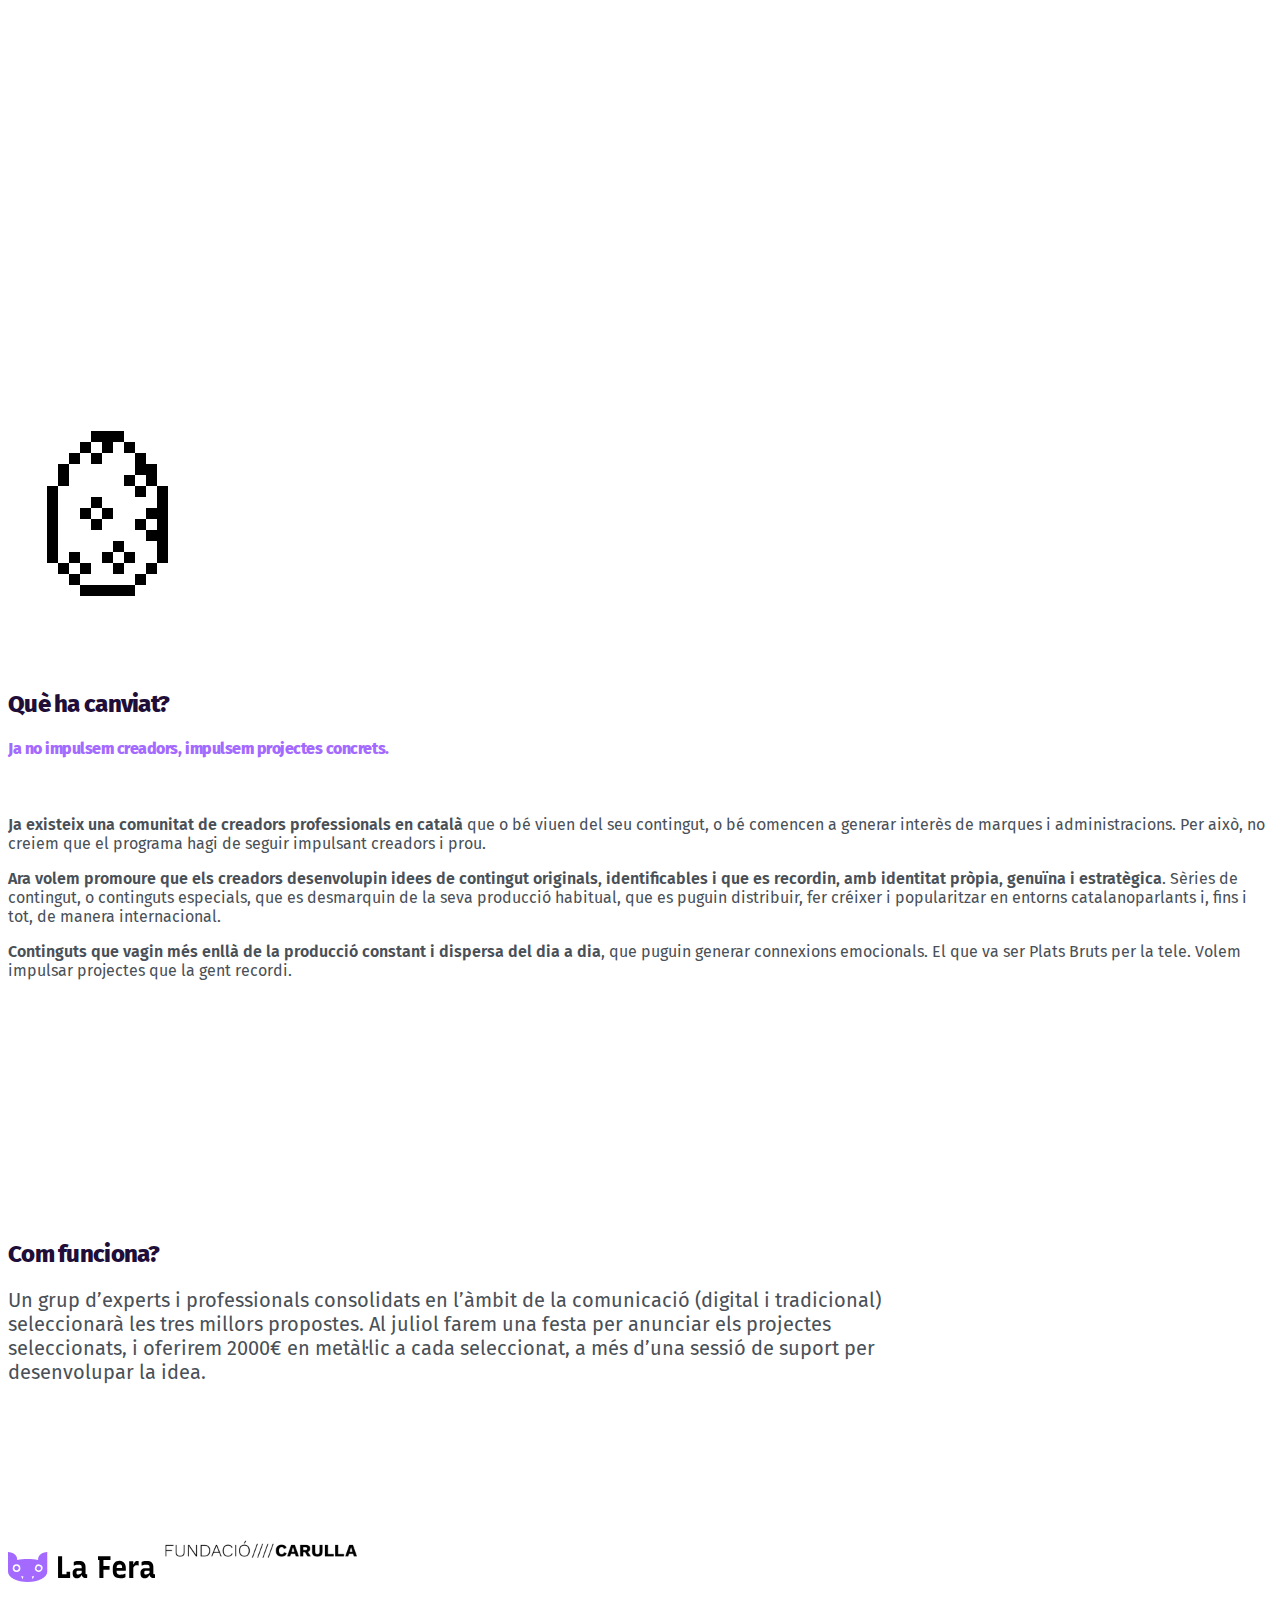
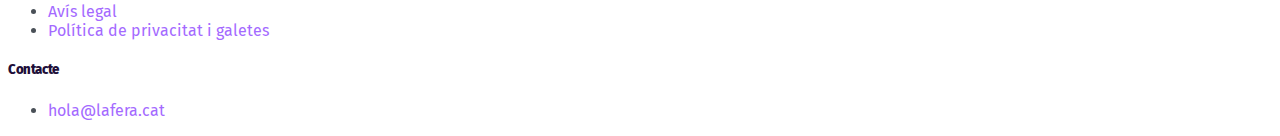
==== commit c63ca8d5: "Update index.html" ====
--- a/index.html
+++ b/index.html
@@ -53,7 +53,7 @@
     <div class="row">
       
       <div class="col-md-8 offset-md-2 text-center">
-        <img src="logo-embrio-1.png" style="max-width:1080px;margin-bottom:3rem" alt="">
+        <img src="logo-embrio-1.png" style="max-width:200px;margin-bottom:3rem" alt="">
         <h1 class="mb-4 display-4">Torna l'Embrió!</h1>
         <h2><span class="text-primary">2000€ perquè desenvolupis la teva sèrie de contingut</span></h2>
         <p class="lead mt-3 mb-5 text-muted" style="font-size:1.8rem !important">Busquem propostes originals, que surtin del que fas habitualment</p>
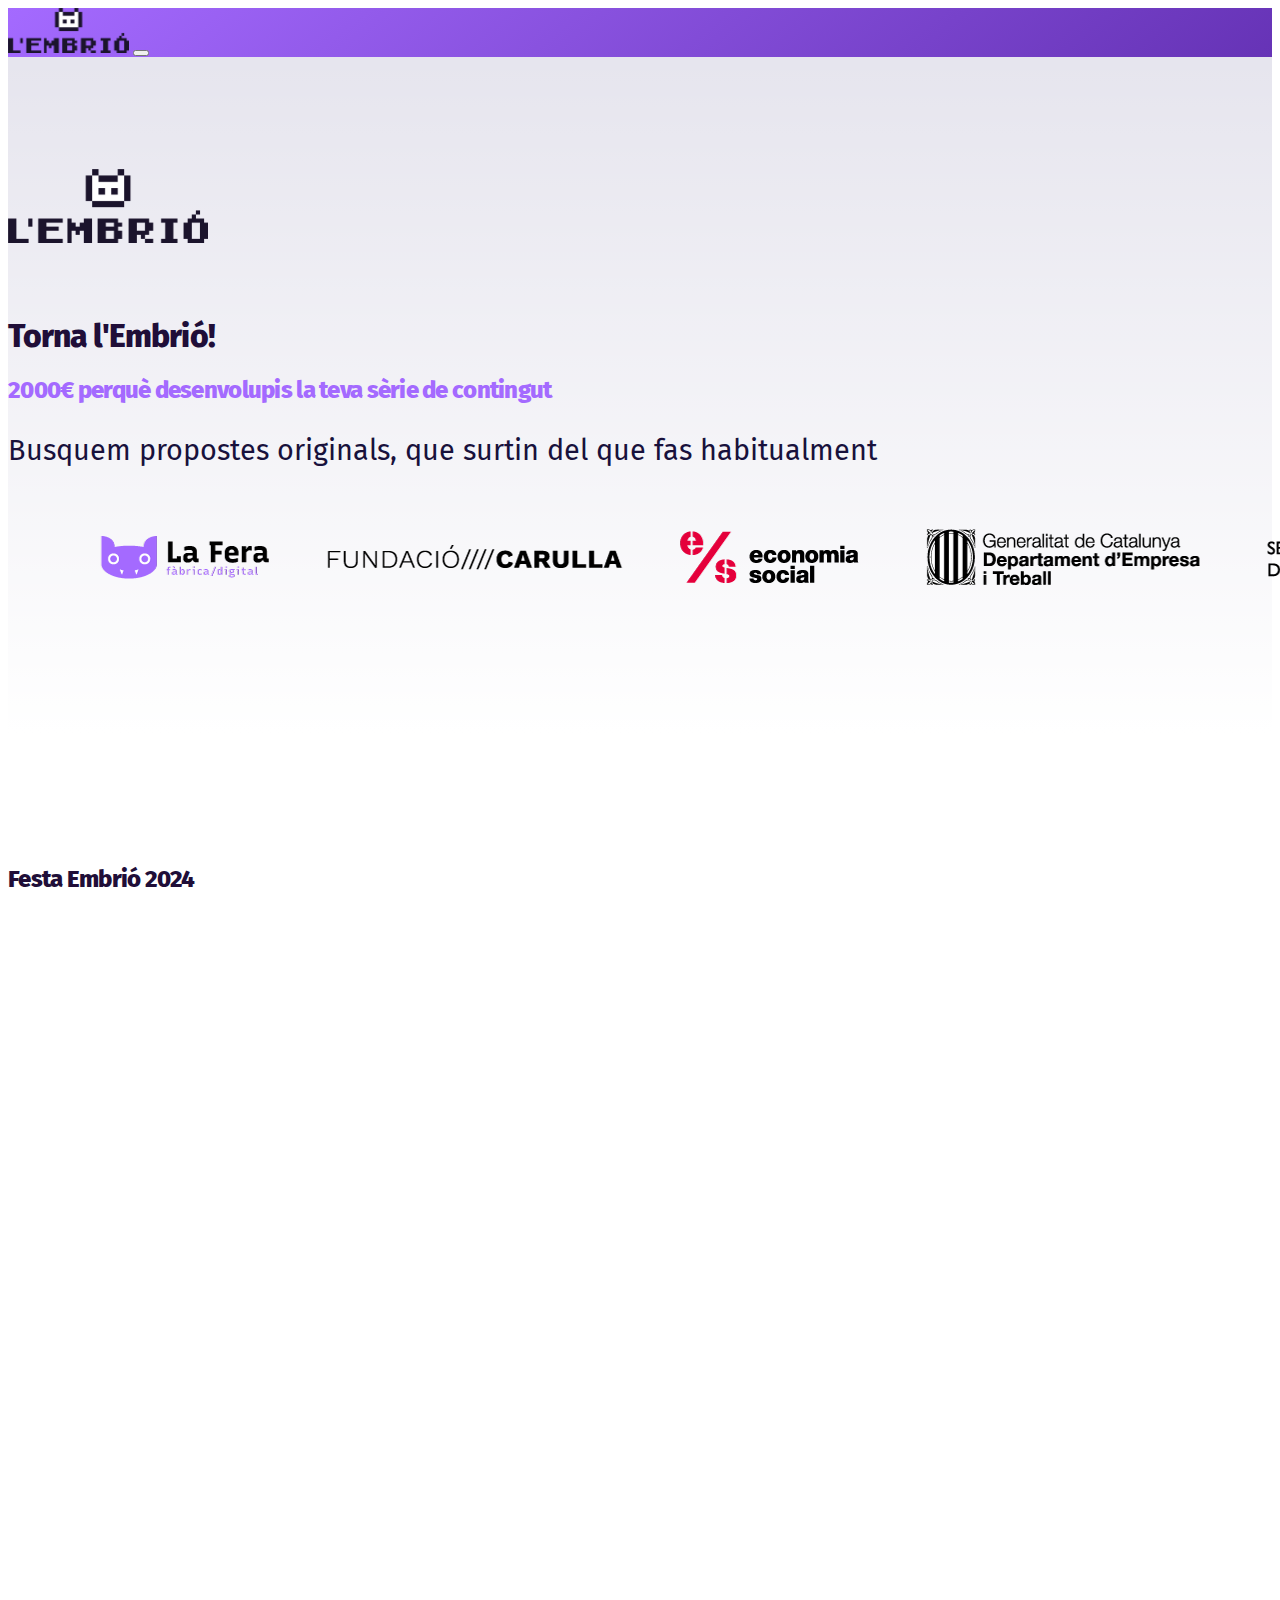
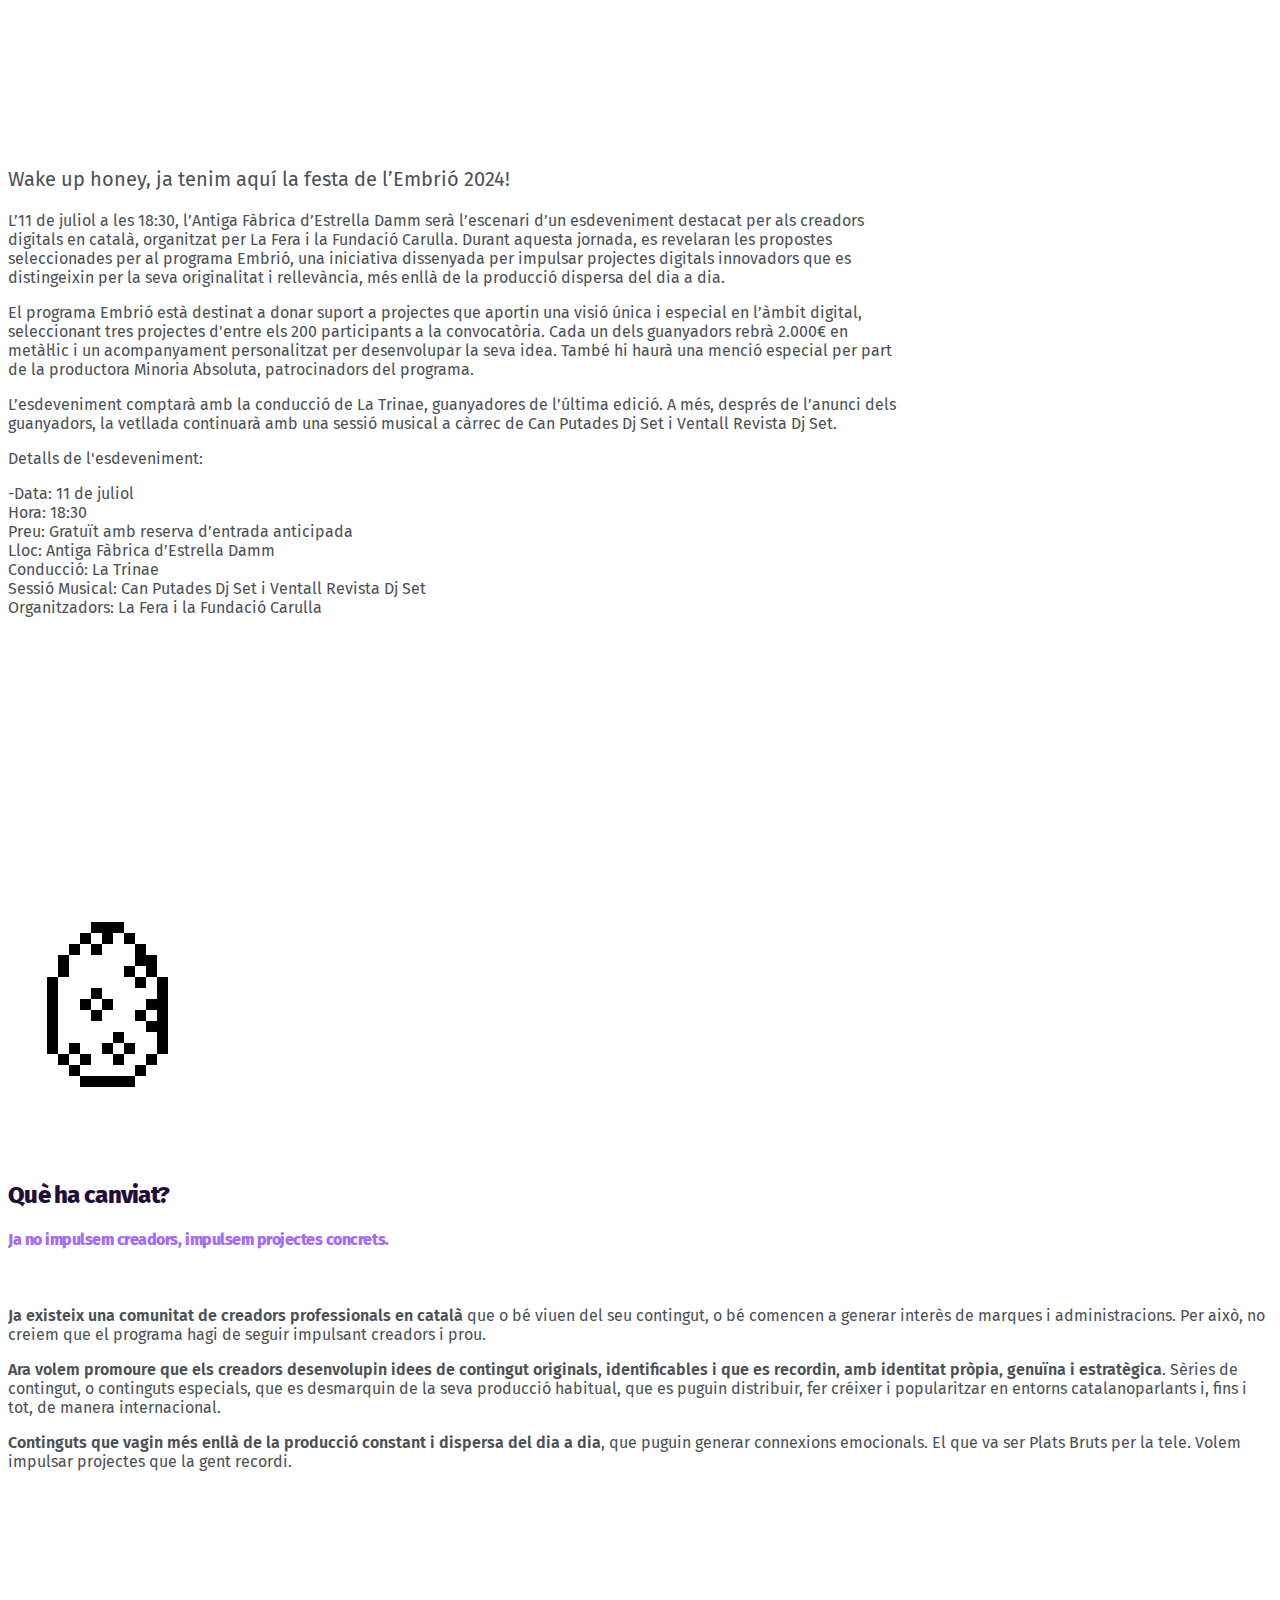
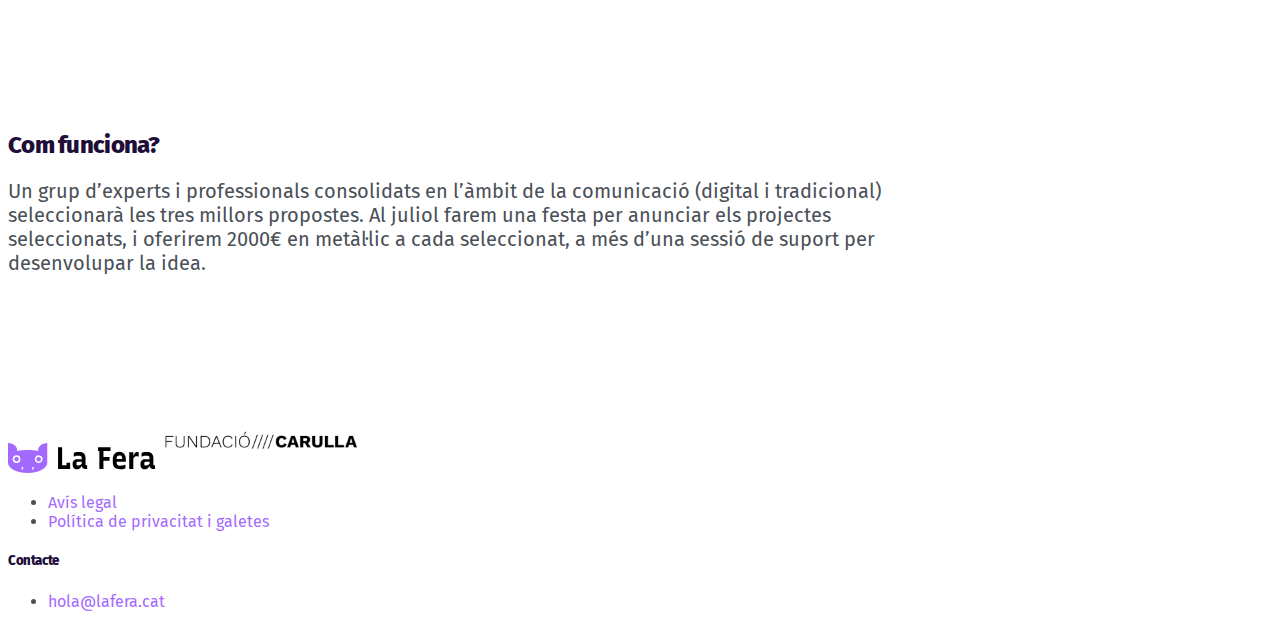
==== commit 0a07970c: "Update index.html" ====
--- a/index.html
+++ b/index.html
@@ -72,7 +72,11 @@
 <section>
       <div class="container" style="max-width: 900px;">
         <h2 class="mb-4">Festa Embrió 2024</h2>
-          <div class="row"> <video src="embrio169.mp4" style="max-width:200px;margin-bottom:3rem" alt=""></video> </div>
+          <div class="row"> <video src="embrio169.mp4" style="max-width:1080px;margin-bottom:3rem" alt=""></video> </div>
+         <p class="mb-5 lead"><!-- Widget detall event - Festa Embrió 2024 - Entrapolis.com -->
+<iframe id="fa_iframe_events" width="100%" height="auto" src="https://www.entrapolis.com/entrades/festa-embrio-2024/widget" frameborder="0" allowfullscreen></iframe>
+<script src="https://www.entrapolis.com/resources/js/events.js" type="text/javascript"></script>
+<!-- / Widget detall event - Festa Embrió 2024 - Entrapolis.com --> </p>
        <div> <p class="mb-5 lead">Wake up honey, ja tenim aquí la festa de l’Embrió 2024!</p>
 <p>L’11 de juliol a les 18:30, l’Antiga Fàbrica d’Estrella Damm serà l’escenari d’un esdeveniment destacat per als creadors digitals en català, organitzat per La Fera i la Fundació Carulla. Durant aquesta jornada, es revelaran les propostes seleccionades per al programa Embrió, una iniciativa dissenyada per impulsar projectes digitals innovadors que es distingeixin per la seva originalitat i rellevància, més enllà de la producció dispersa del dia a dia.</p> 
 <p>El programa Embrió està destinat a donar suport a projectes que aportin una visió única i especial en l’àmbit digital, seleccionant tres projectes d'entre els 200 participants a la convocatòria. Cada un dels guanyadors rebrà 2.000€ en metàl·lic i un acompanyament personalitzat per desenvolupar la seva idea. També hi haurà una menció especial per part de la productora Minoria Absoluta, patrocinadors del programa.</p>
@@ -80,21 +84,13 @@
 <p></p>Detalls de l'esdeveniment:</p>
 <li>-Data: 11 de juliol</li>
 
-<li>-Hora: 18:30</li>
-<li>-Preu: Gratuït amb reserva d’entrada anticipada</li>
-<li>-Lloc: Antiga Fàbrica d’Estrella Damm</li>
-<li>-Conducció: La Trinae</li>
-<li>-Sessió Musical: Can Putades Dj Set i Ventall Revista Dj Set</li>
-<li>-Organitzadors: La Fera i la Fundació Carulla</li></p>
-        <p class="mb-5 lead">
-          <!-- Widget detall event - Festa Embrió 2024 - Entrapolis.com -->
-<iframe id="fa_iframe_events" width="100%" height="auto" src="https://www.entrapolis.com/entrades/festa-embrio-2024/widget" frameborder="0" allowfullscreen></iframe>
-<script src="https://www.entrapolis.com/resources/js/events.js" type="text/javascript"></script>
-<!-- / Widget detall event - Festa Embrió 2024 - Entrapolis.com -->
-          
-        </p>
-
-      </div>
+<li>Hora: 18:30</li>
+<li>Preu: Gratuït amb reserva d’entrada anticipada</li>
+<li>Lloc: Antiga Fàbrica d’Estrella Damm</li>
+<li>Conducció: La Trinae</li>
+<li>Sessió Musical: Can Putades Dj Set i Ventall Revista Dj Set</li>
+<li>Organitzadors: La Fera i la Fundació Carulla</li></p>
+       </div>
  
     </section>
 
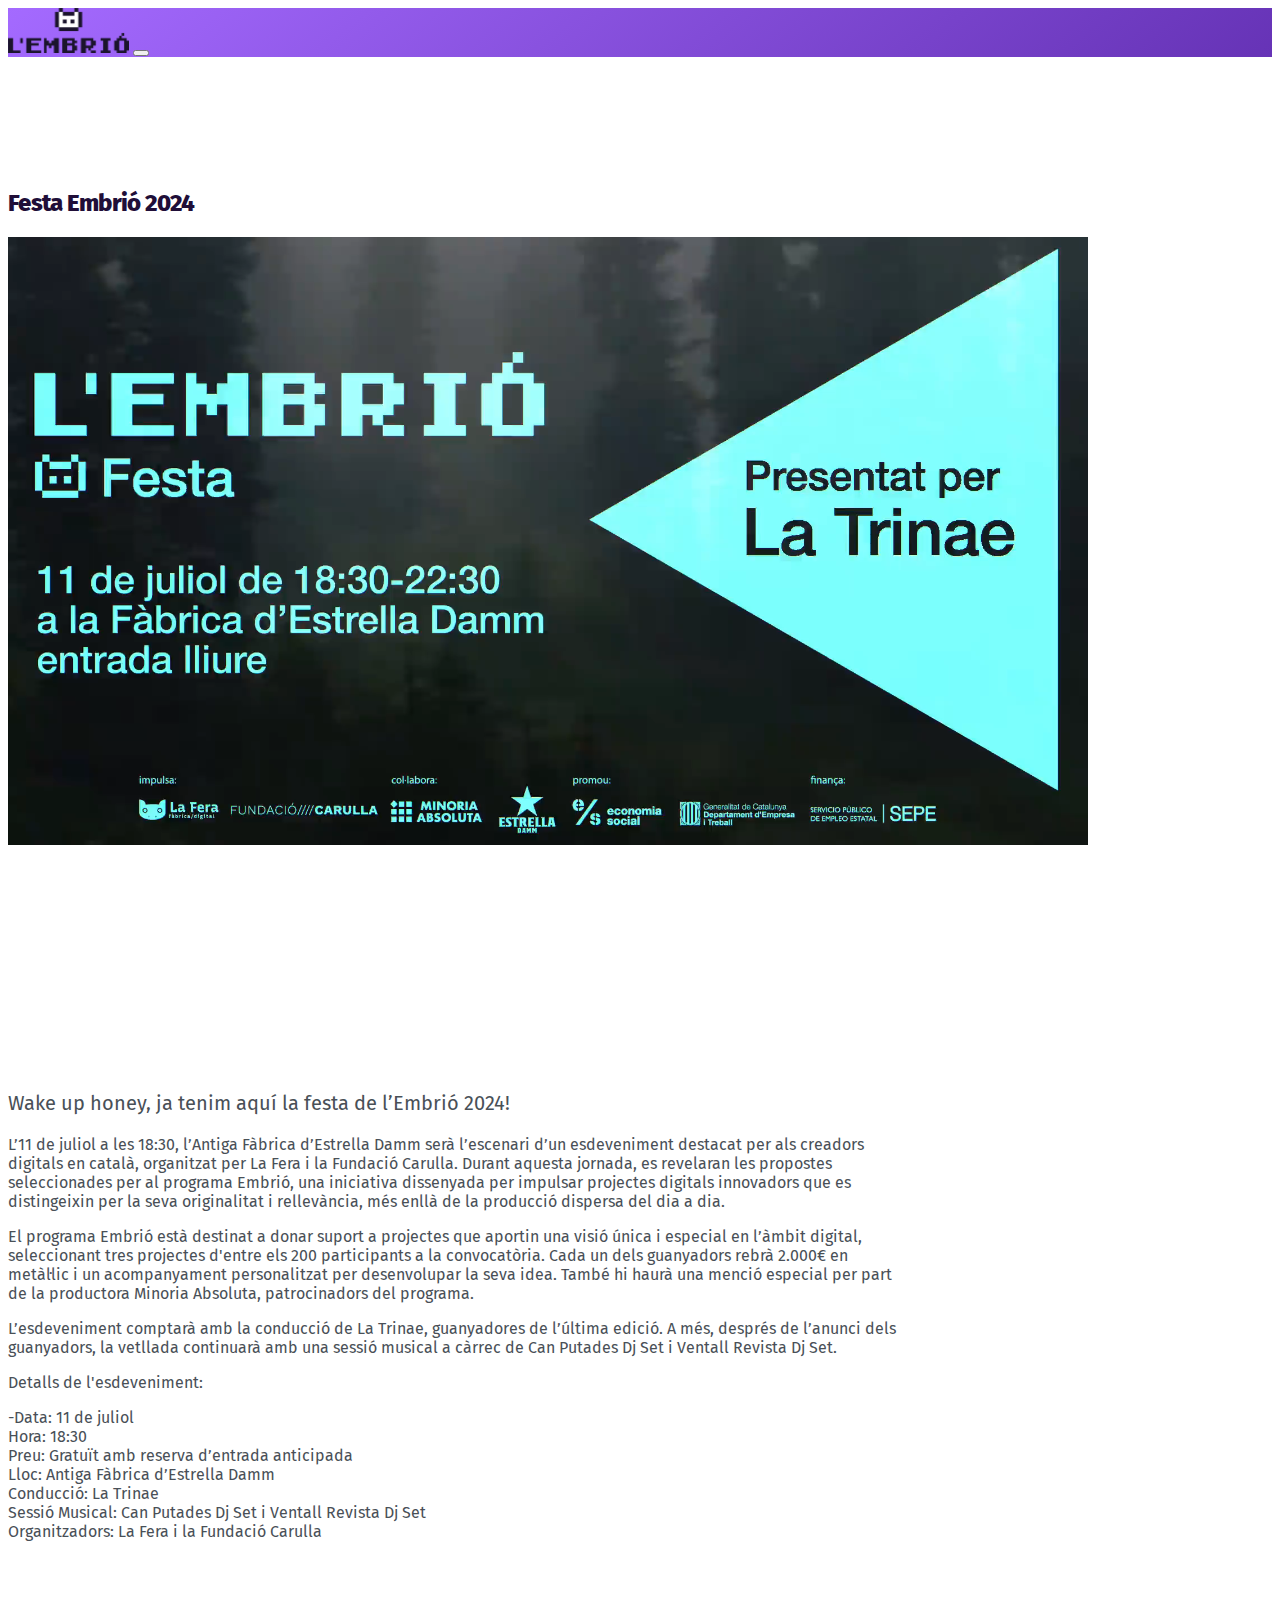
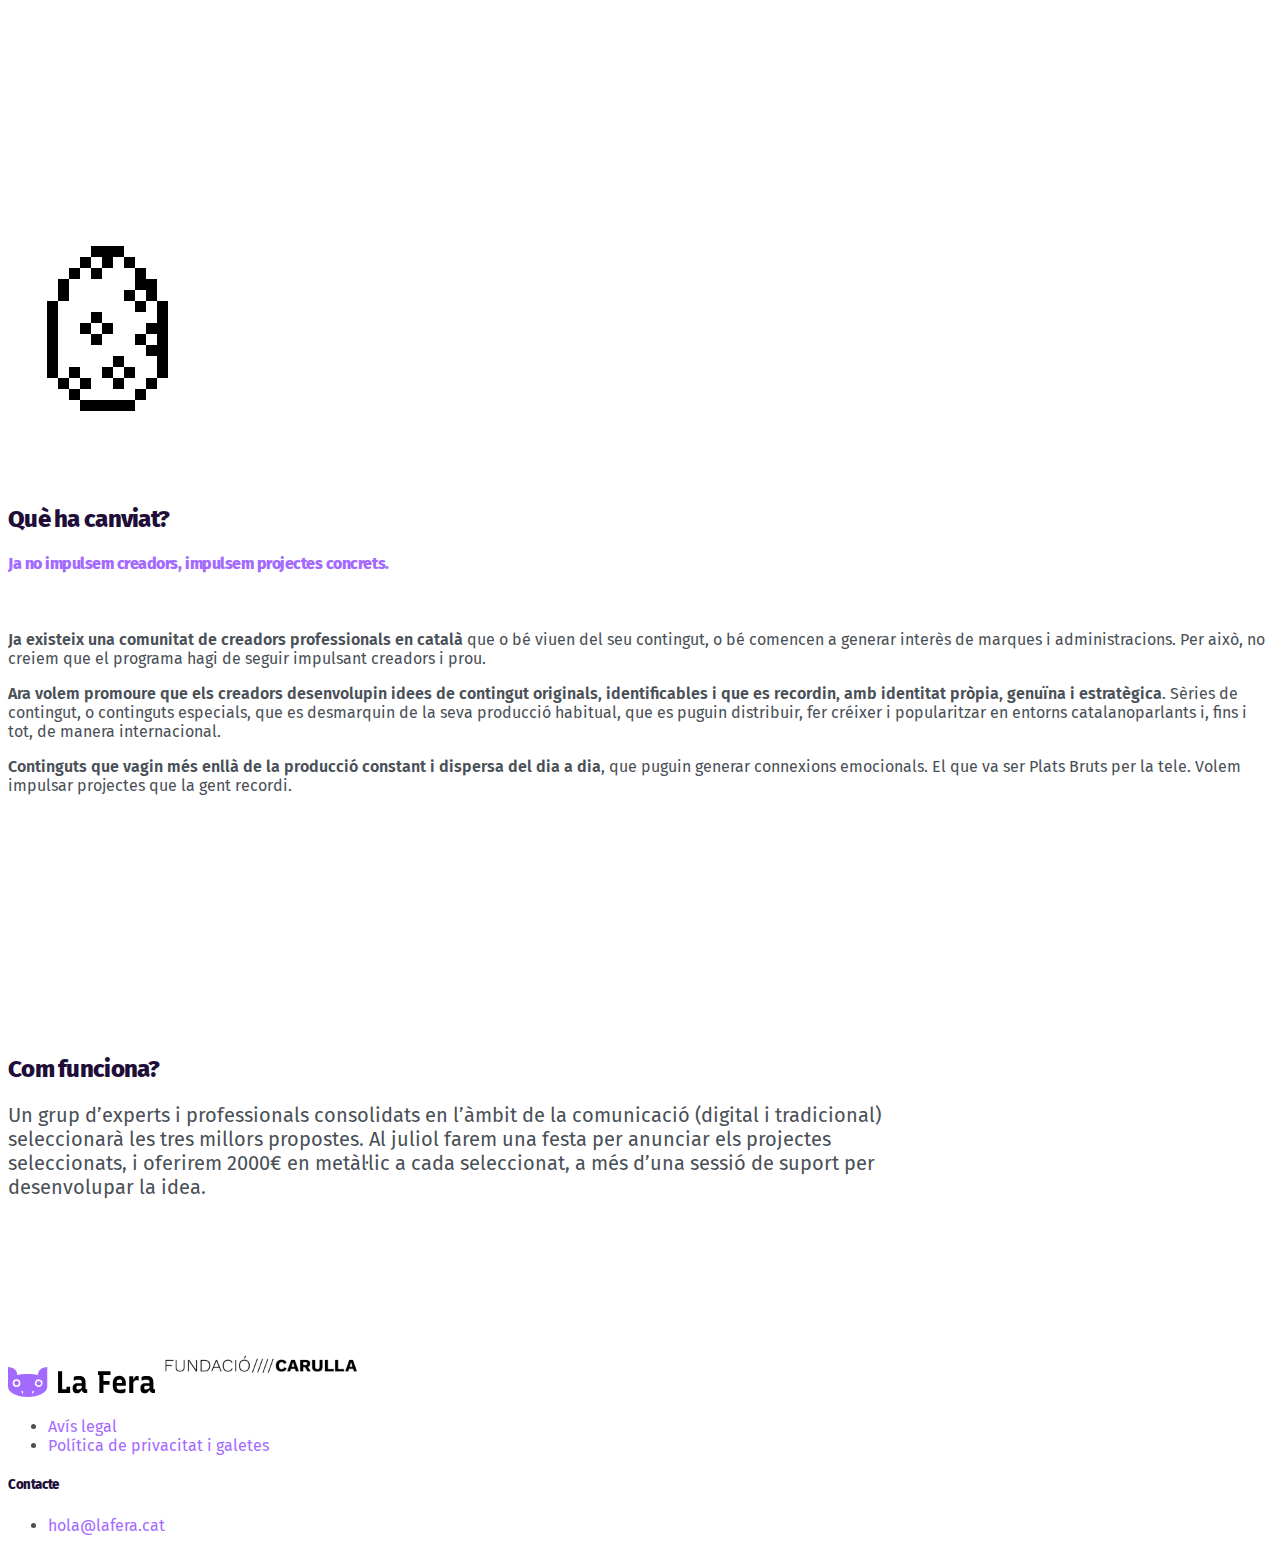
==== commit 956b721b: "Update index.html" ====
--- a/index.html
+++ b/index.html
@@ -43,40 +43,14 @@
       </div>
     </nav>
 
-
-
-
-
-<section class="jumbe">
-  <div class="container">
-    
-    <div class="row">
-      
-      <div class="col-md-8 offset-md-2 text-center">
-        <img src="logo-embrio-1.png" style="max-width:200px;margin-bottom:3rem" alt="">
-        <h1 class="mb-4 display-4">Torna l'Embrió!</h1>
-        <h2><span class="text-primary">2000€ perquè desenvolupis la teva sèrie de contingut</span></h2>
-        <p class="lead mt-3 mb-5 text-muted" style="font-size:1.8rem !important">Busquem propostes originals, que surtin del que fas habitualment</p>
-        <div class="mb-5">
-        </div>
-
-    
-  </div>
-</div>
-
-        <div class="row align-items-center text-center mt-5" style="max-width:1200px; margin: 0 auto">
-<img src="logos-sub.png">
-    </div>
-</div>
-</section>
 <section>
       <div class="container" style="max-width: 900px;">
         <h2 class="mb-4">Festa Embrió 2024</h2>
-          <div class="row"> <video src="embrio169.mp4" style="max-width:1080px;margin-bottom:3rem" alt=""></video> </div>
-         <p class="mb-5 lead"><!-- Widget detall event - Festa Embrió 2024 - Entrapolis.com -->
+          <div class="column"> <video src="embrio169.mp4" style="max-width:1080px;margin-bottom:3rem" alt=""></video> </div>
+         <div class="column"><p class="mb-5 lead"><!-- Widget detall event - Festa Embrió 2024 - Entrapolis.com -->
 <iframe id="fa_iframe_events" width="100%" height="auto" src="https://www.entrapolis.com/entrades/festa-embrio-2024/widget" frameborder="0" allowfullscreen></iframe>
 <script src="https://www.entrapolis.com/resources/js/events.js" type="text/javascript"></script>
-<!-- / Widget detall event - Festa Embrió 2024 - Entrapolis.com --> </p>
+<!-- / Widget detall event - Festa Embrió 2024 - Entrapolis.com --> </p></div>
        <div> <p class="mb-5 lead">Wake up honey, ja tenim aquí la festa de l’Embrió 2024!</p>
 <p>L’11 de juliol a les 18:30, l’Antiga Fàbrica d’Estrella Damm serà l’escenari d’un esdeveniment destacat per als creadors digitals en català, organitzat per La Fera i la Fundació Carulla. Durant aquesta jornada, es revelaran les propostes seleccionades per al programa Embrió, una iniciativa dissenyada per impulsar projectes digitals innovadors que es distingeixin per la seva originalitat i rellevància, més enllà de la producció dispersa del dia a dia.</p> 
 <p>El programa Embrió està destinat a donar suport a projectes que aportin una visió única i especial en l’àmbit digital, seleccionant tres projectes d'entre els 200 participants a la convocatòria. Cada un dels guanyadors rebrà 2.000€ en metàl·lic i un acompanyament personalitzat per desenvolupar la seva idea. També hi haurà una menció especial per part de la productora Minoria Absoluta, patrocinadors del programa.</p>
@@ -91,7 +65,6 @@
 <li>Sessió Musical: Can Putades Dj Set i Ventall Revista Dj Set</li>
 <li>Organitzadors: La Fera i la Fundació Carulla</li></p>
        </div>
- 
     </section>
 
 
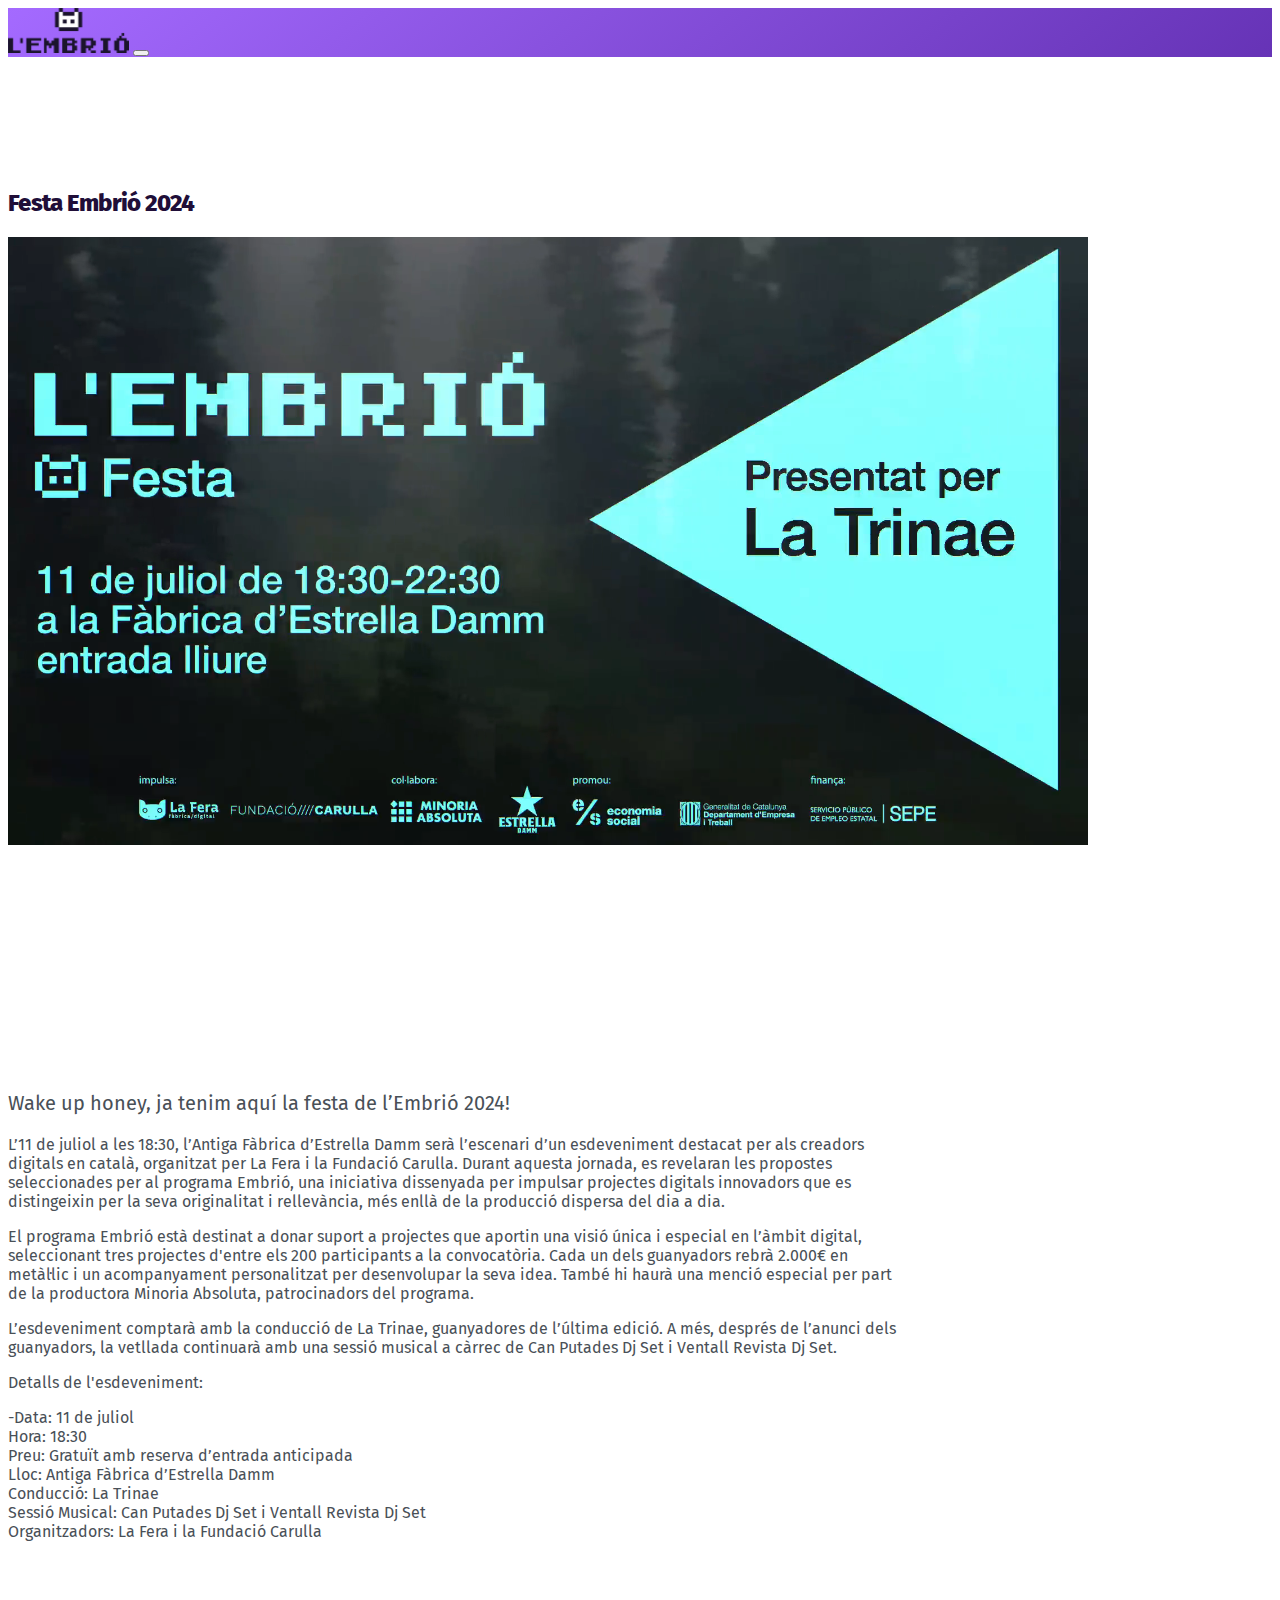
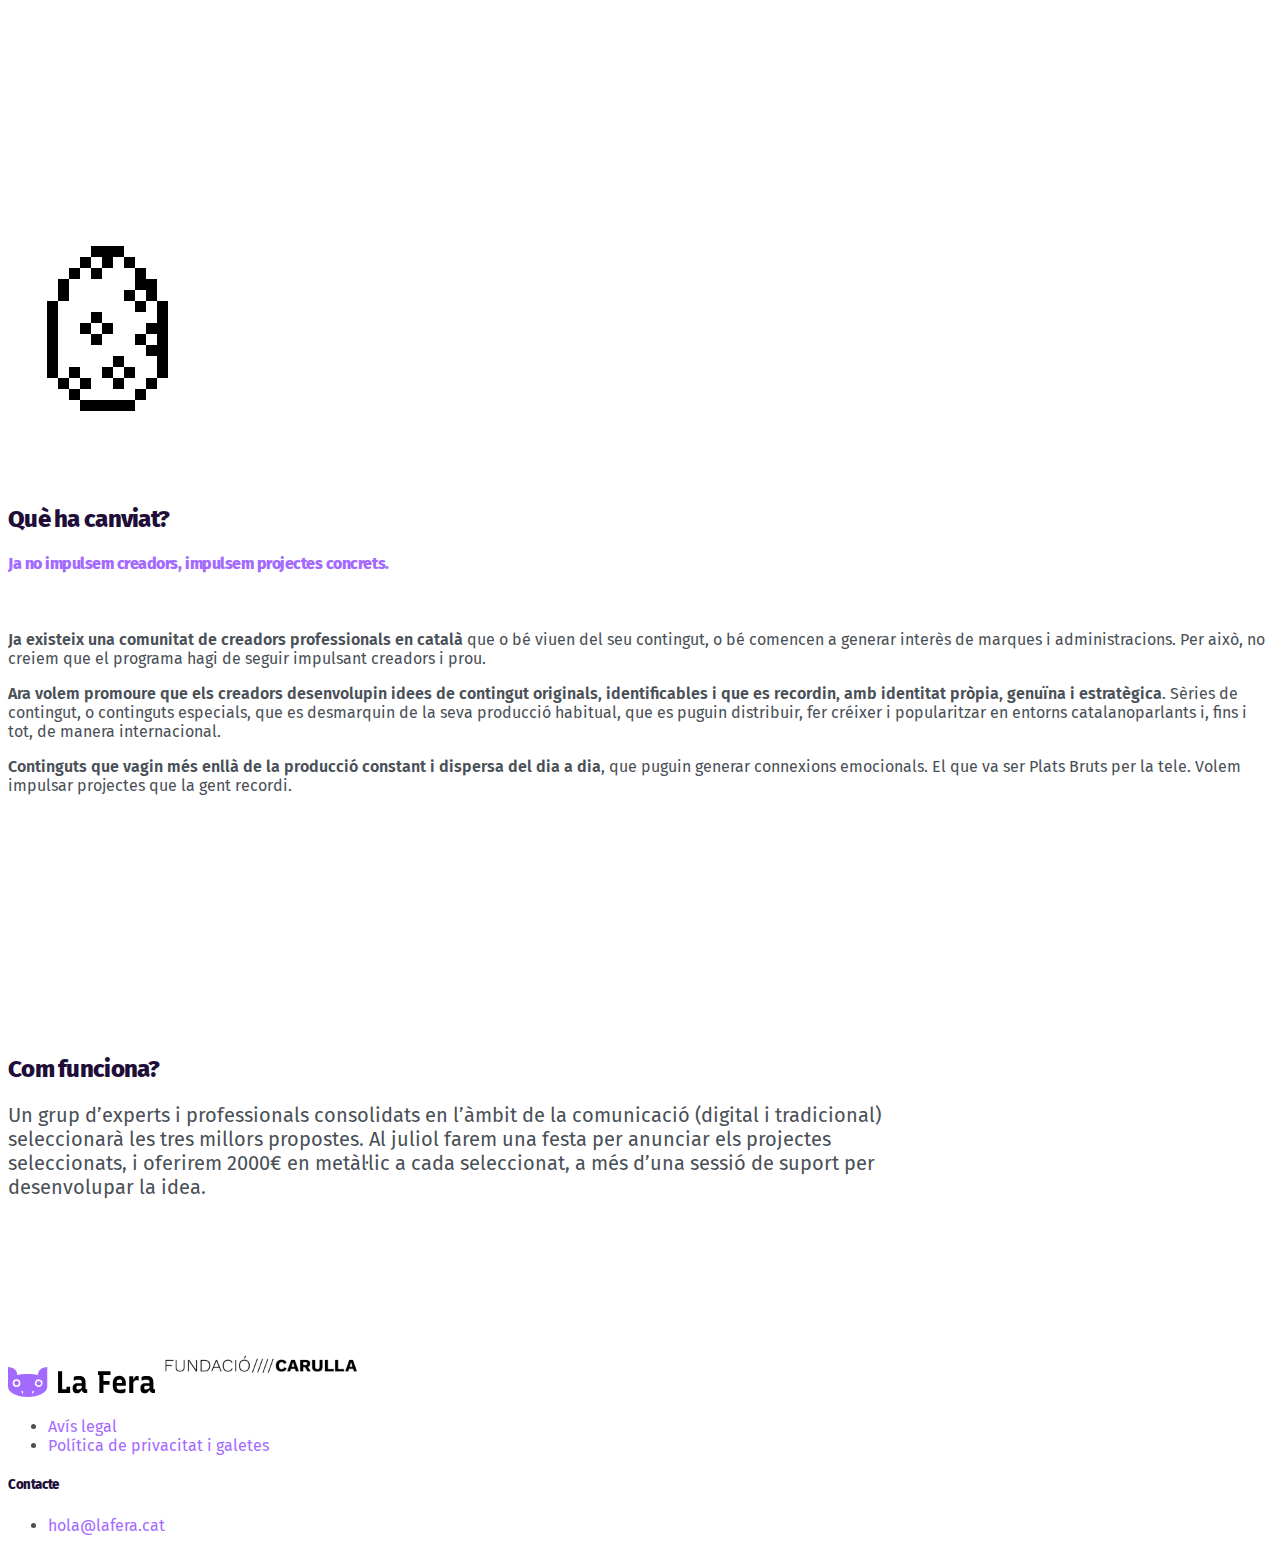
==== commit 9089c2d9: "loop autoplay muted in video" ====
--- a/index.html
+++ b/index.html
@@ -46,7 +46,7 @@
 <section>
       <div class="container" style="max-width: 900px;">
         <h2 class="mb-4">Festa Embrió 2024</h2>
-          <div class="column"> <video src="embrio169.mp4" style="max-width:1080px;margin-bottom:3rem" alt=""></video> </div>
+          <div class="column"> <video src="embrio169.mp4" style="max-width:1080px;margin-bottom:3rem" alt="Festa Embrió 2024" loop autoplay muted></video> </div>
          <div class="column"><p class="mb-5 lead"><!-- Widget detall event - Festa Embrió 2024 - Entrapolis.com -->
 <iframe id="fa_iframe_events" width="100%" height="auto" src="https://www.entrapolis.com/entrades/festa-embrio-2024/widget" frameborder="0" allowfullscreen></iframe>
 <script src="https://www.entrapolis.com/resources/js/events.js" type="text/javascript"></script>
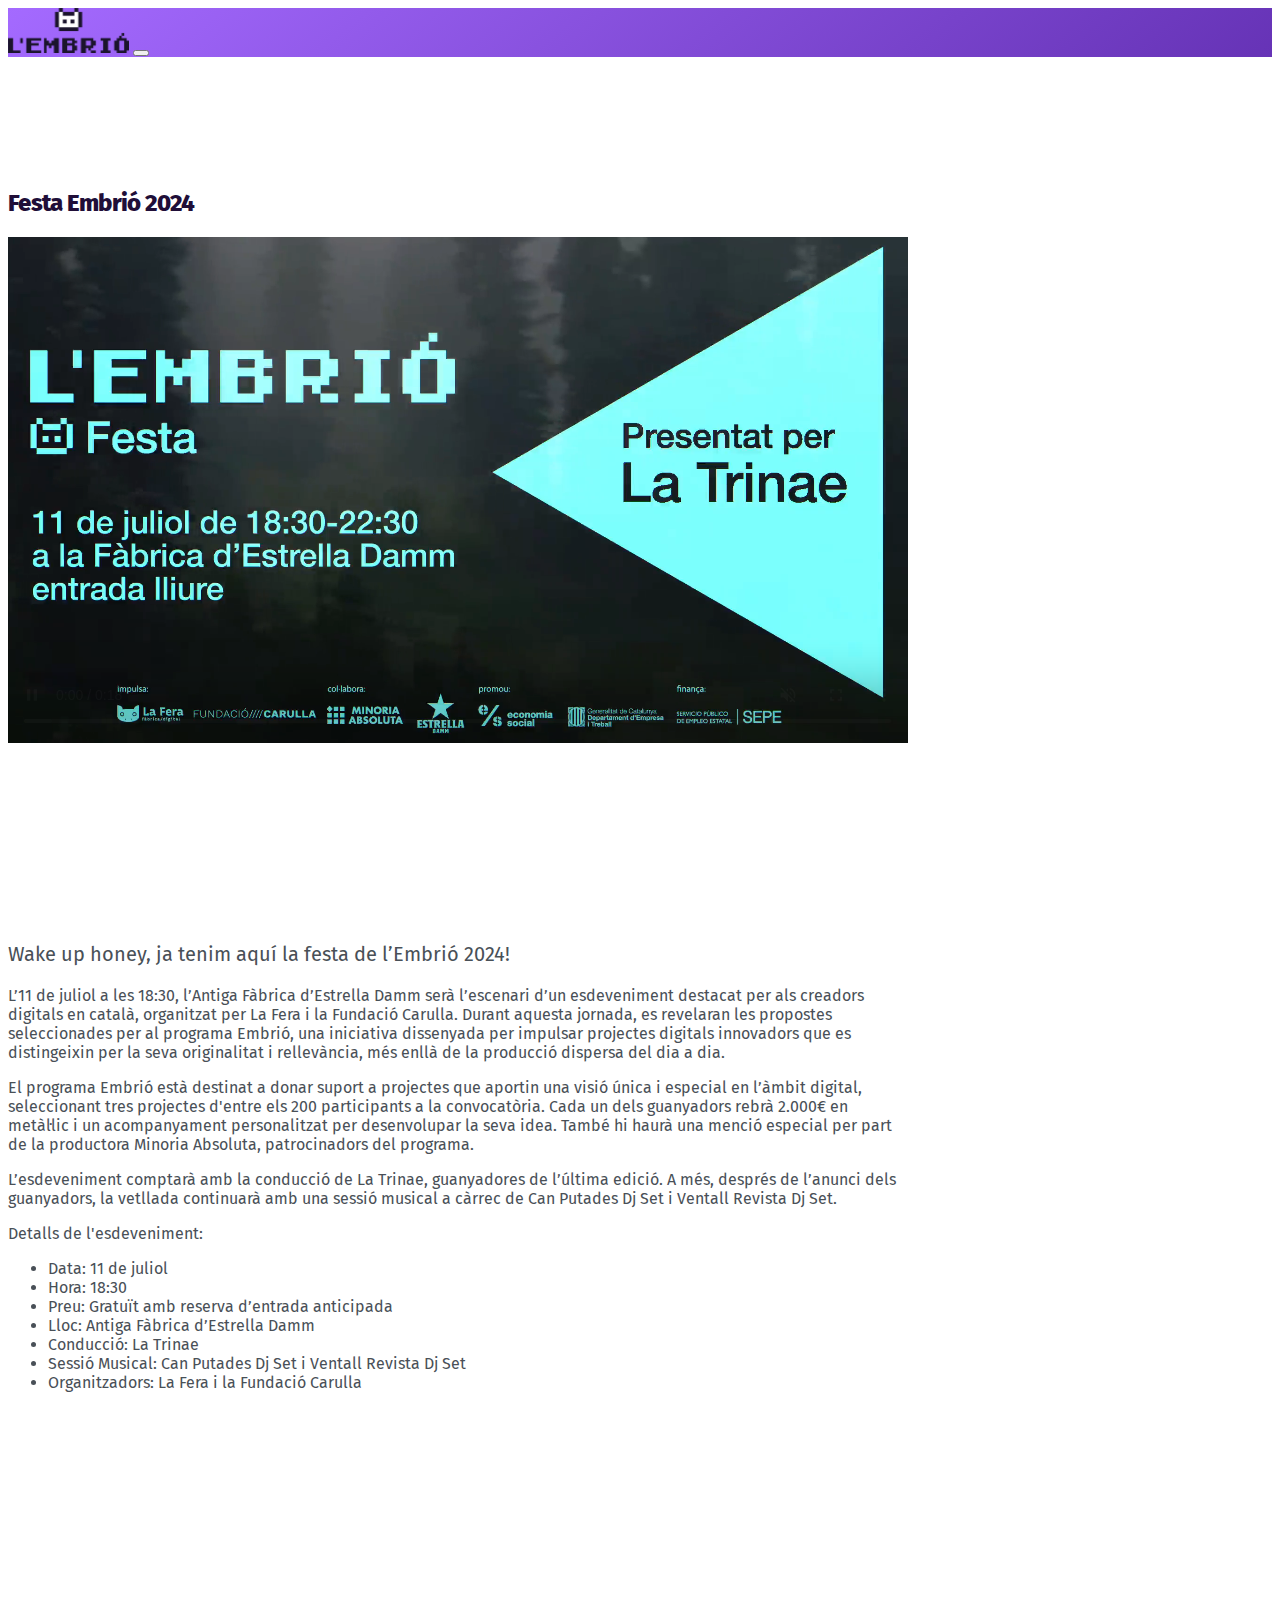
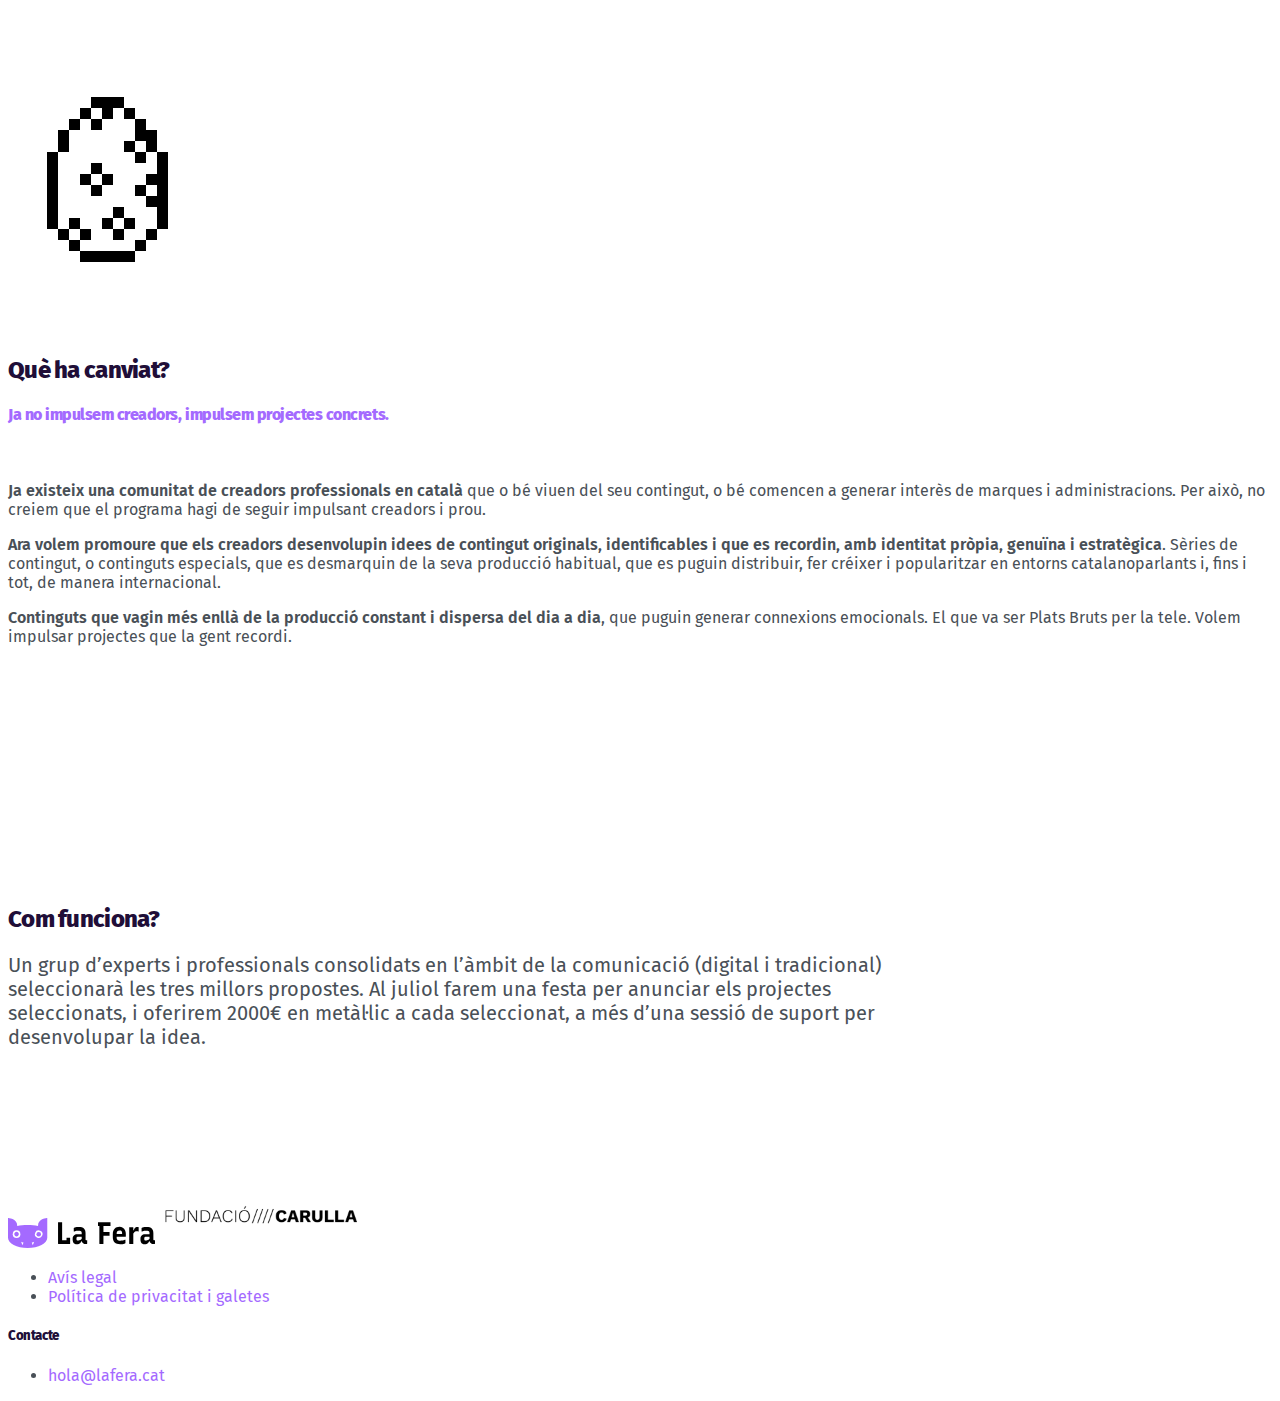
==== commit d95cd2a1: "Update index.html" ====
--- a/index.html
+++ b/index.html
@@ -44,32 +44,46 @@
     </nav>
 
 <section>
-      <div class="container" style="max-width: 900px;">
-        <h2 class="mb-4">Festa Embrió 2024</h2>
-          <div class="column"> <video src="embrio169.mp4" style="max-width:1080px;margin-bottom:3rem" alt="Festa Embrió 2024" loop autoplay muted></video> </div>
-         <div class="column"><p class="mb-5 lead"><!-- Widget detall event - Festa Embrió 2024 - Entrapolis.com -->
-<iframe id="fa_iframe_events" width="100%" height="auto" src="https://www.entrapolis.com/entrades/festa-embrio-2024/widget" frameborder="0" allowfullscreen></iframe>
-<script src="https://www.entrapolis.com/resources/js/events.js" type="text/javascript"></script>
-<!-- / Widget detall event - Festa Embrió 2024 - Entrapolis.com --> </p></div>
-       <div> <p class="mb-5 lead">Wake up honey, ja tenim aquí la festa de l’Embrió 2024!</p>
-<p>L’11 de juliol a les 18:30, l’Antiga Fàbrica d’Estrella Damm serà l’escenari d’un esdeveniment destacat per als creadors digitals en català, organitzat per La Fera i la Fundació Carulla. Durant aquesta jornada, es revelaran les propostes seleccionades per al programa Embrió, una iniciativa dissenyada per impulsar projectes digitals innovadors que es distingeixin per la seva originalitat i rellevància, més enllà de la producció dispersa del dia a dia.</p> 
-<p>El programa Embrió està destinat a donar suport a projectes que aportin una visió única i especial en l’àmbit digital, seleccionant tres projectes d'entre els 200 participants a la convocatòria. Cada un dels guanyadors rebrà 2.000€ en metàl·lic i un acompanyament personalitzat per desenvolupar la seva idea. També hi haurà una menció especial per part de la productora Minoria Absoluta, patrocinadors del programa.</p>
-<p>L’esdeveniment comptarà amb la conducció de La Trinae, guanyadores de l’última edició. A més, després de l’anunci dels guanyadors, la vetllada continuarà amb una sessió musical a càrrec de Can Putades Dj Set i Ventall Revista Dj Set.</p>
-<p></p>Detalls de l'esdeveniment:</p>
-<li>-Data: 11 de juliol</li>
+  <div class="container" style="max-width: 900px;">
+    <h2 class="mb-4">Festa Embrió 2024</h2>
+    <div class="row">
+      <div class="col-12">
+        <video src="embrio169.mp4" class="video-fluid" alt="Festa Embrió 2024" loop autoplay muted controls></video>
+      </div>
+    </div>
+    <div class="column">
+      <p class="mb-5 lead">
+        <!-- Widget detall event - Festa Embrió 2024 - Entrapolis.com -->
+        <iframe id="fa_iframe_events" width="100%" height="auto" src="https://www.entrapolis.com/entrades/festa-embrio-2024/widget" frameborder="0" allowfullscreen></iframe>
+        <script src="https://www.entrapolis.com/resources/js/events.js" type="text/javascript"></script>
+        <!-- / Widget detall event - Festa Embrió 2024 - Entrapolis.com -->
+      </p>
+    </div>
+    <div>
+      <p class="mb-5 lead">Wake up honey, ja tenim aquí la festa de l’Embrió 2024!</p>
+      <p>L’11 de juliol a les 18:30, l’Antiga Fàbrica d’Estrella Damm serà l’escenari d’un esdeveniment destacat per als creadors digitals en català, organitzat per La Fera i la Fundació Carulla. Durant aquesta jornada, es revelaran les propostes seleccionades per al programa Embrió, una iniciativa dissenyada per impulsar projectes digitals innovadors que es distingeixin per la seva originalitat i rellevància, més enllà de la producció dispersa del dia a dia.</p> 
+      <p>El programa Embrió està destinat a donar suport a projectes que aportin una visió única i especial en l’àmbit digital, seleccionant tres projectes d'entre els 200 participants a la convocatòria. Cada un dels guanyadors rebrà 2.000€ en metàl·lic i un acompanyament personalitzat per desenvolupar la seva idea. També hi haurà una menció especial per part de la productora Minoria Absoluta, patrocinadors del programa.</p>
+      <p>L’esdeveniment comptarà amb la conducció de La Trinae, guanyadores de l’última edició. A més, després de l’anunci dels guanyadors, la vetllada continuarà amb una sessió musical a càrrec de Can Putades Dj Set i Ventall Revista Dj Set.</p>
+      <p>Detalls de l'esdeveniment:</p>
+      <ul>
+        <li>Data: 11 de juliol</li>
+        <li>Hora: 18:30</li>
+        <li>Preu: Gratuït amb reserva d’entrada anticipada</li>
+        <li>Lloc: Antiga Fàbrica d’Estrella Damm</li>
+        <li>Conducció: La Trinae</li>
+        <li>Sessió Musical: Can Putades Dj Set i Ventall Revista Dj Set</li>
+        <li>Organitzadors: La Fera i la Fundació Carulla</li>
+      </ul>
+    </div>
+  </div>
+</section>
 
-<li>Hora: 18:30</li>
-<li>Preu: Gratuït amb reserva d’entrada anticipada</li>
-<li>Lloc: Antiga Fàbrica d’Estrella Damm</li>
-<li>Conducció: La Trinae</li>
-<li>Sessió Musical: Can Putades Dj Set i Ventall Revista Dj Set</li>
-<li>Organitzadors: La Fera i la Fundació Carulla</li></p>
-       </div>
-    </section>
-
-
-
-
+<style>
+  .video-fluid {
+    width: 100%;
+    height: auto;
+  }
+</style>
 
     <section class="bg-light" id="creadors">
       <div class="container">
